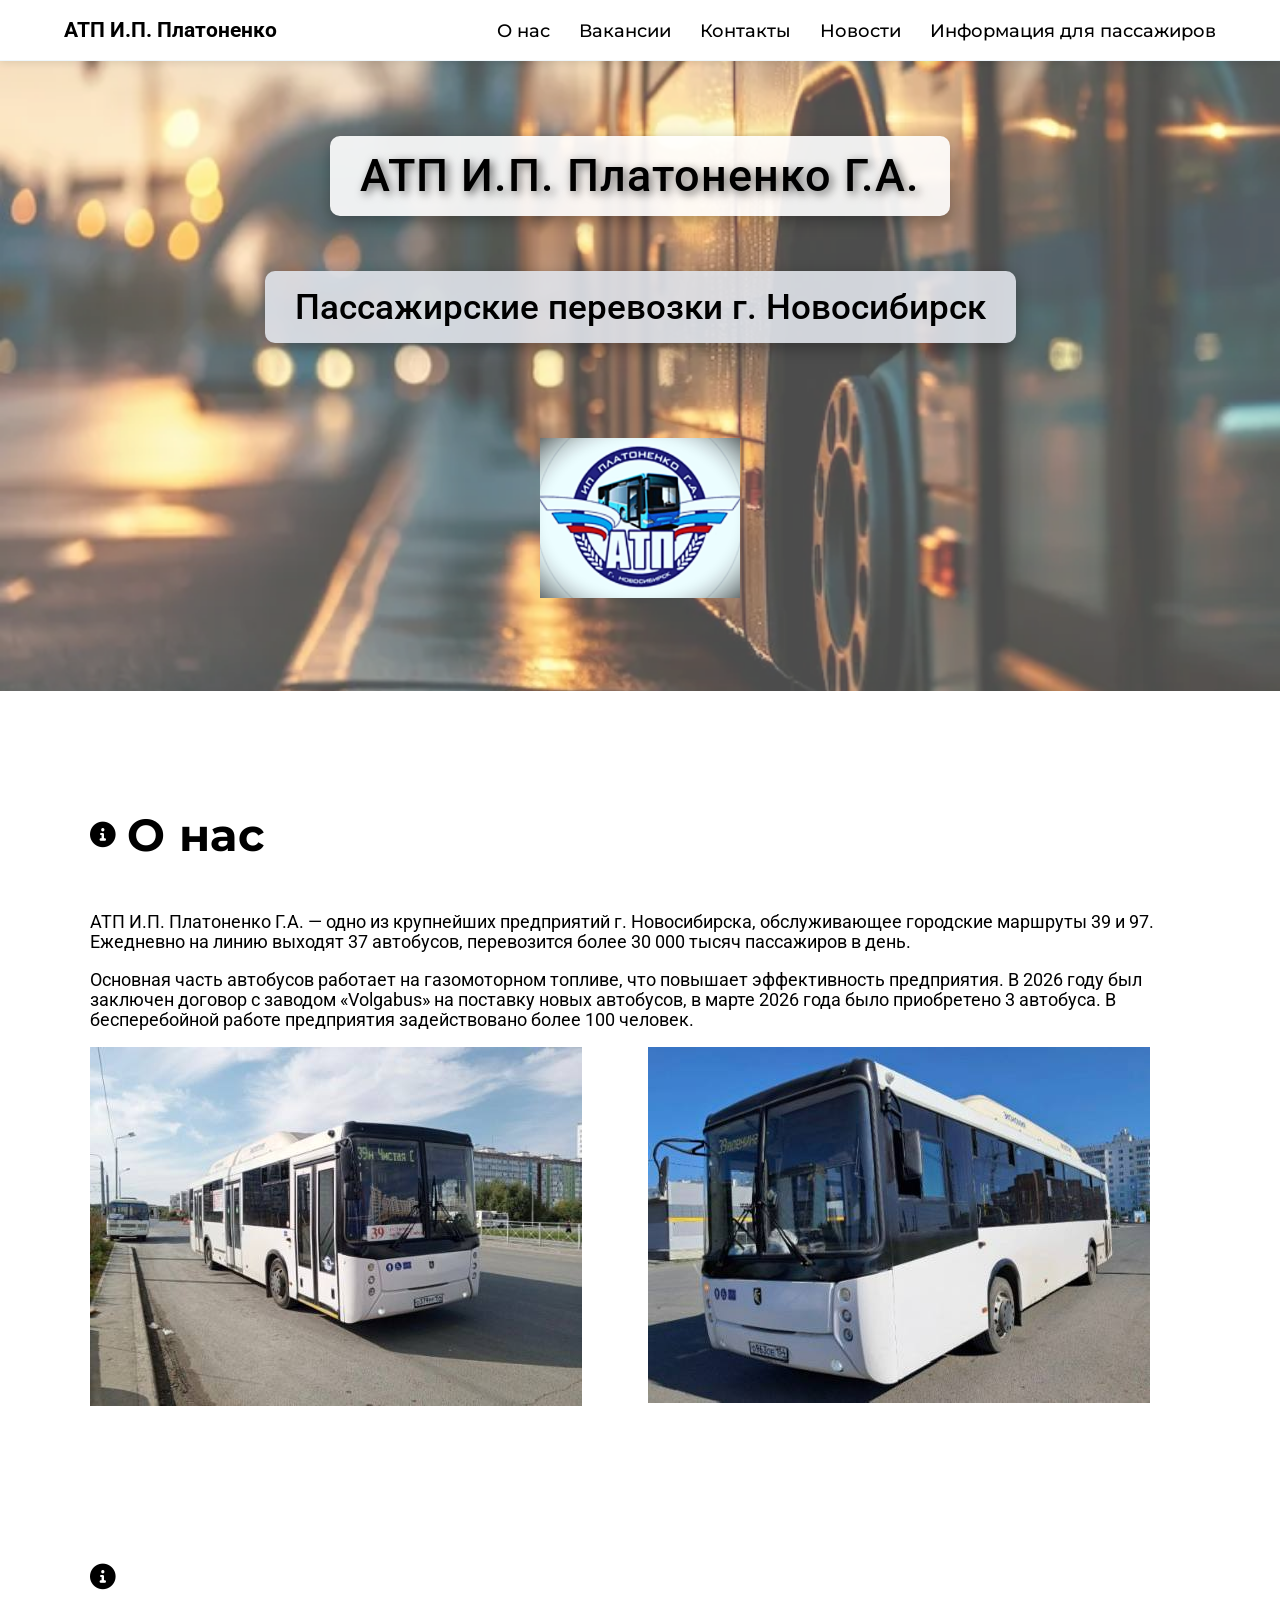
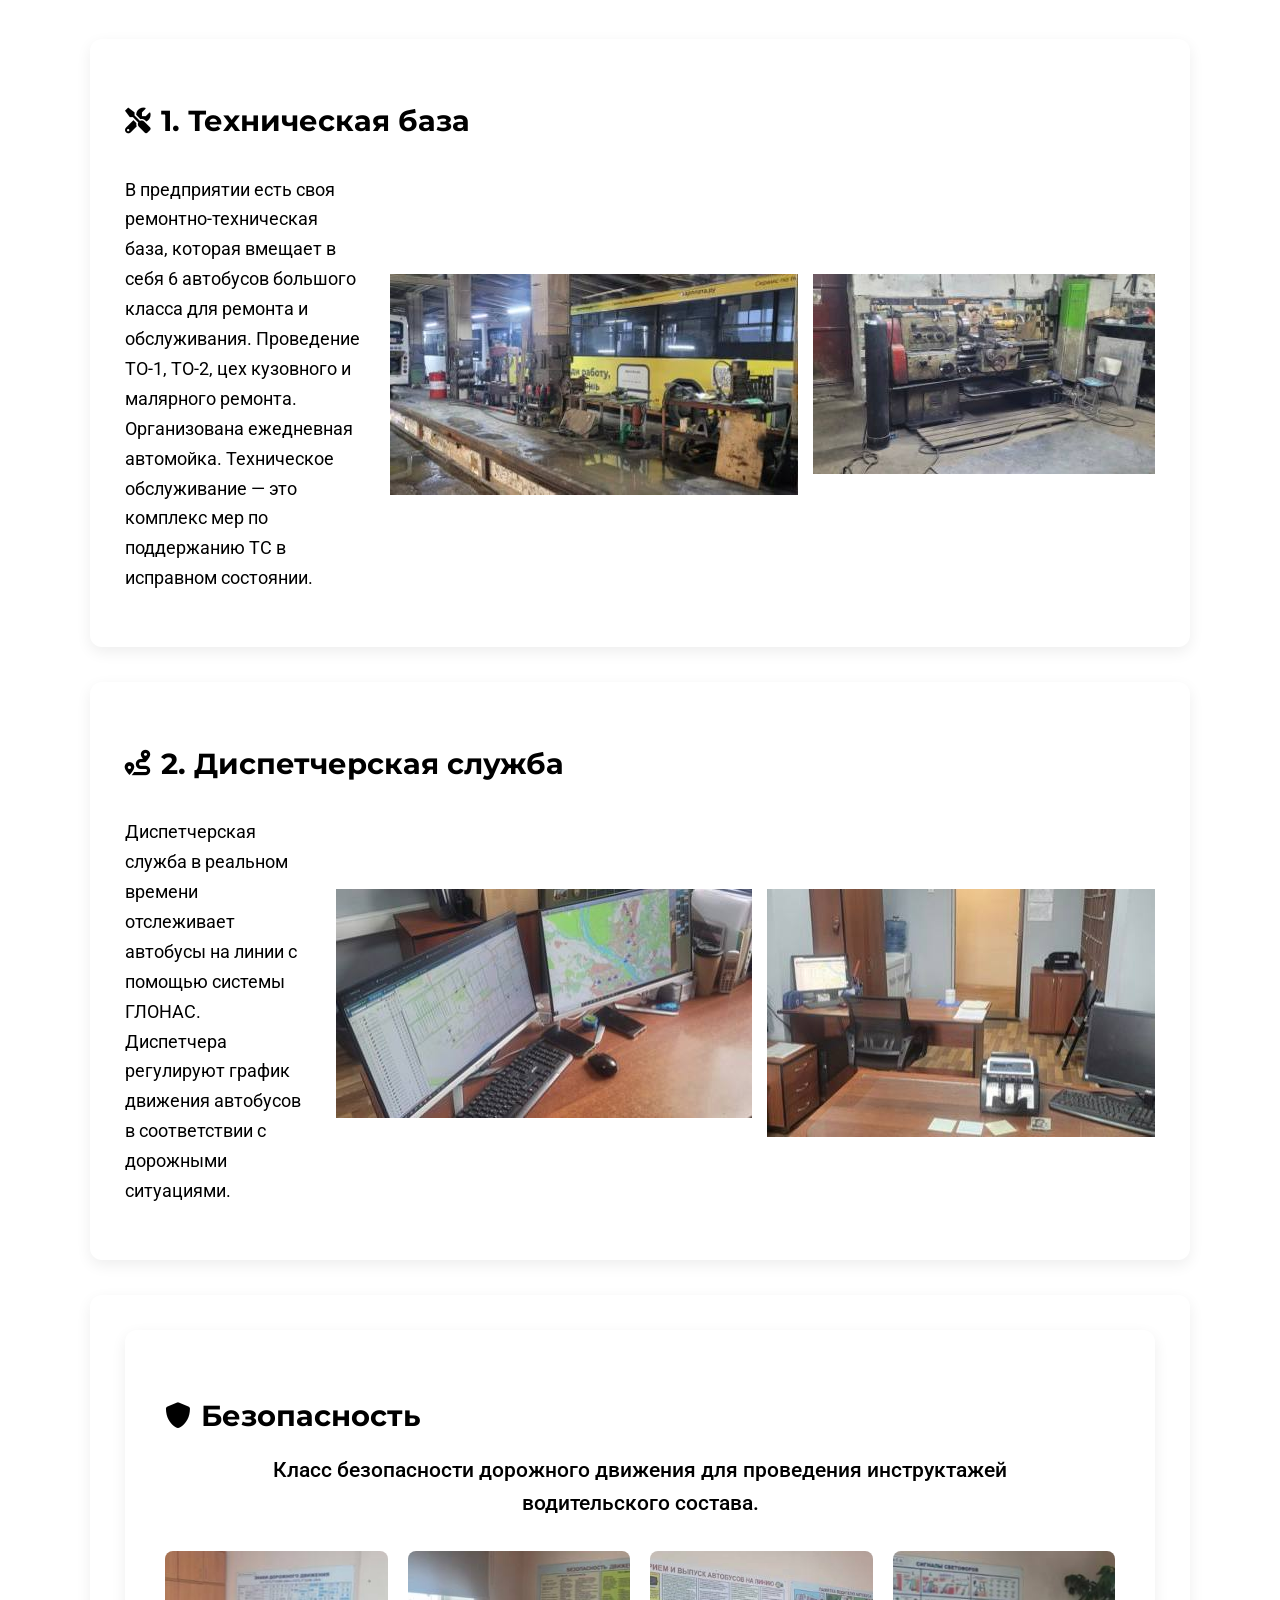
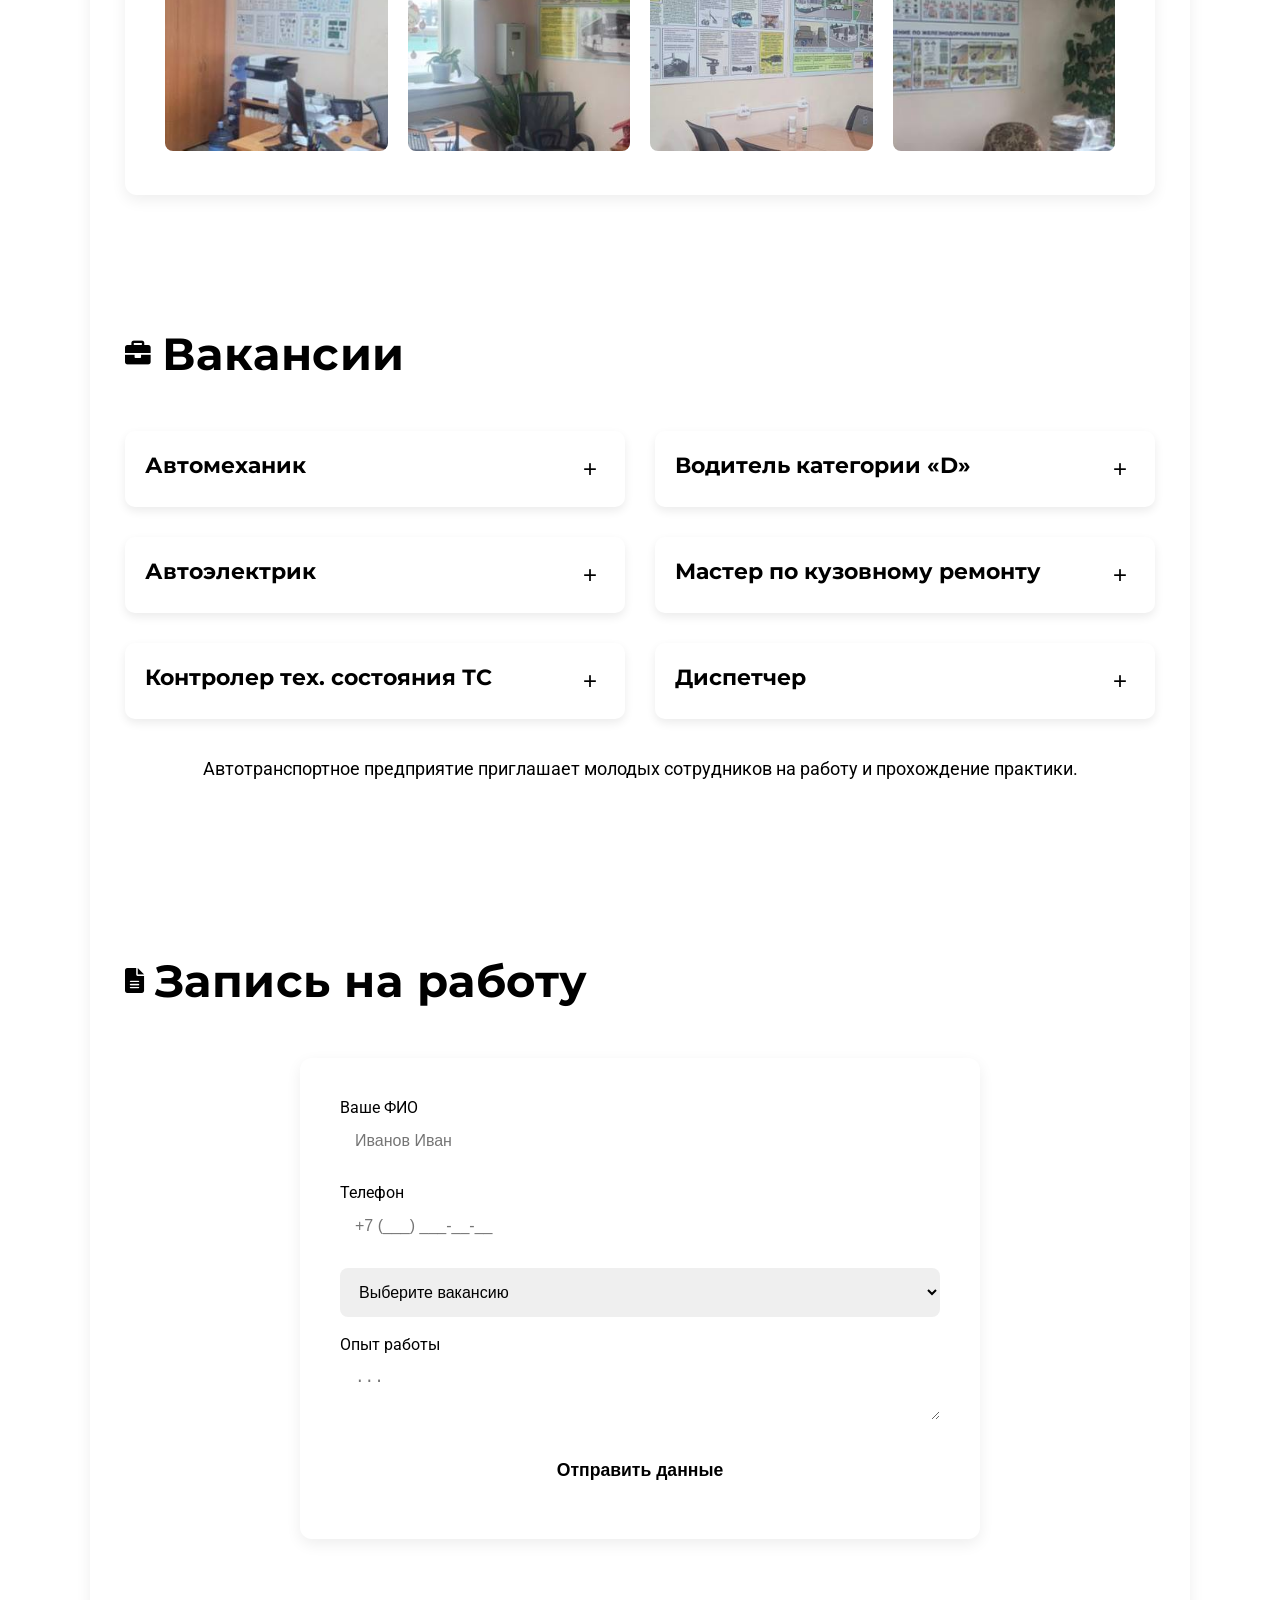
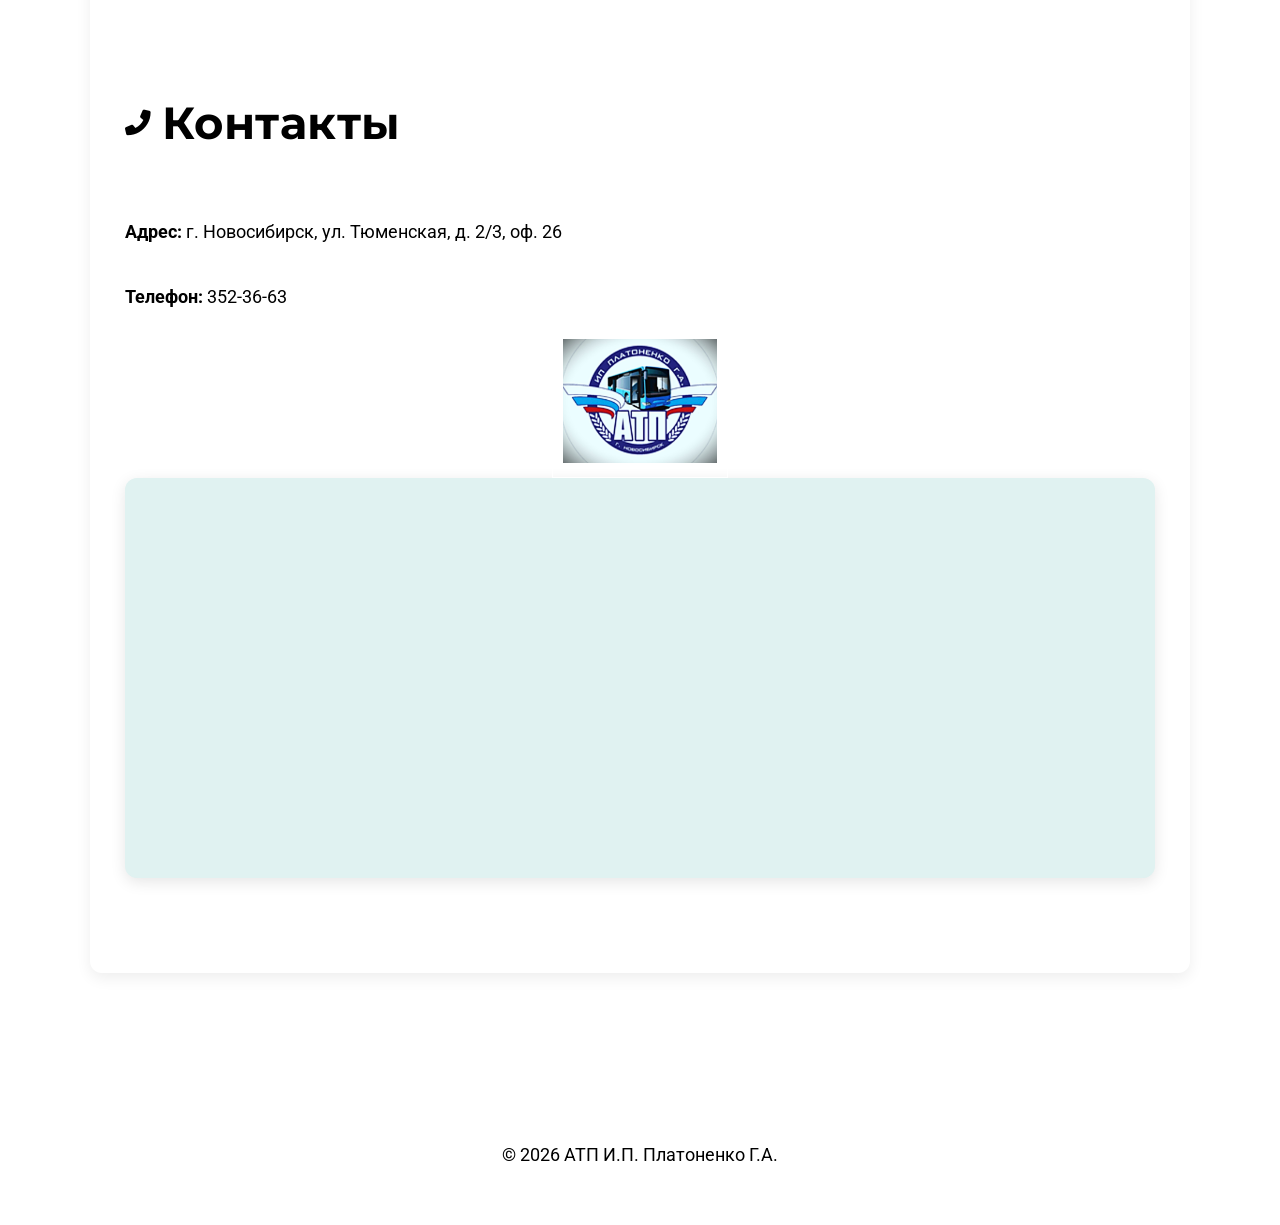
==== index.html @ 37b5455d "ee" ====
<!DOCTYPE html>
<html lang="ru">
<head>
    <meta charset="UTF-8">
    <!-- Заголовок, который люди увидят в Яндексе/Google -->
    <title>АТП И.П. Платоненко Г.А. — Пассажирские перевозки в Новосибирске</title>
    
    <!-- Описание сайта для поиска -->
    <meta name="description" content="АТП И.П. Платоненко Г.А. оказывает услуги пассажирских перевозок в Новосибирске. Работа на городских маршрутах 39 и 97, актуальные вакансии и новости компании.">
    
    <!-- Ключевые слова -->
    <meta name="keywords" content="АТП Платоненко, Платоненко Г.А., автобусы Новосибирск, вакансии водитель автобуса Новосибирск, пассажирские перевозки">
    <meta charset="UTF-8">
    <meta name="viewport" content="width=device-width, initial-scale=1.0">
    <title>АТП И.П. Платоненко Г.А. | Перевозки Новосибирск</title>
    <link rel="stylesheet" href="style.css">
    <link rel="preconnect" href="https://fonts.googleapis.com">
    <link rel="preconnect" href="https://fonts.gstatic.com" crossorigin>
    <link rel="preconnect" href="https://fonts.googleapis.com">
<link rel="preconnect" href="https://fonts.gstatic.com" crossorigin>
<link href="https://fonts.googleapis.com/css2?family=Montserrat:wght@700&family=Oswald:wght@500;700&family=Roboto:wght@300;400;500&display=swap" rel="stylesheet">
    <link rel="stylesheet" href="https://cdnjs.cloudflare.com/ajax/libs/font-awesome/6.0.0/css/all.min.css">

</head>
<body>

<header>
    <div class="logo"><strong>АТП И.П. Платоненко</strong></div>
    <nav>
        <a href="#about">О нас</a>
        <a href="#vacancies">Вакансии</a>
        <a href="#contacts">Контакты</a>
        <a href="https://saitttksepl28.github.io/News/">Новости</a>
        <a href="inform.html">Информация для пассажиров</a>
    </nav>
</header>

<section id="home" class="hero">
    <div class="hero-content">
        <h1>АТП И.П. Платоненко Г.А.</h1>
        <p class="slogan">Пассажирские перевозки г. Новосибирск</p>
       <div class="emblem-box">
    <img src="img/log.jpg" alt="Логотип АТП" style="width: 100%; height: 100%; object-fit: contain;">
</div>
    </div>
</section>
<div class="container">
    
    <!-- История -->
    <section id="about" class="content-section">
        <h2 class="section-title"><span class="icon-container"><i class="fas fa-info-circle"></i> О нас</span></h2>
        <div class="history-grid">
            <div class="text-block">
                <p>АТП И.П. Платоненко Г.А. — одно из крупнейших предприятий г. Новосибирска, обслуживающее городские маршруты 39 и 97. Ежедневно на линию выходят 37 автобусов, перевозится более 30 000 тысяч пассажиров в день.</p>
                <p>Основная часть автобусов работает на газомоторном топливе, что повышает эффективность предприятия. В 2026 году был заключен договор с заводом «Volgabus» на поставку новых автобусов, в марте 2026 года было приобретено 3 автобуса. В бесперебойной работе предприятия задействовано более 100 человек.</p>
            </div>
         <div class="img-grid-2">
    <img src="img/avto.jpg" alt="Автобус на линии" class="site-img">
    <img src="img/avtooo.jpg" alt="Новый автобус Volgabus" class="site-img">
</div>  
        </div>
    </section>

    <!-- О нас -->
<section id="about" class="content-section">
        <h2 class="section-title"><span class="icon-container"><i class="fas fa-info-circle"></i></span></h2>
        
        <!-- Сектор 1 -->
        <div class="sector-card">
            <h3 class="icon-container"><i class="fas fa-tools"></i> 1. Техническая база</h3>
            <div class="sector-content">
                 <p>В предприятии есть своя ремонтно-техническая база, которая вмещает в себя 6 автобусов большого класса для ремонта и обслуживания. Проведение ТО-1, ТО-2, цех кузовного и малярного ремонта. Организована ежедневная автомойка. Техническое обслуживание — это комплекс мер по поддержанию ТС в исправном состоянии.</p>
                <div class="img-grid-2">
                <img src="img/mator.jpg" class="site-img">
                <img src="img/mators.jpg" class="site-img">
                </div>
            </div>
        </div>

        <!-- Сектор 2 -->
        <div class="sector-card">
            <h3 class="icon-container"><i class="fas fa-route"></i> 2. Диспетчерская служба</h3>
            <div class="sector-content">
                <p>Диспетчерская служба в реальном времени отслеживает автобусы на линии с помощью системы ГЛОНАС. Диспетчера регулируют график движения автобусов в соответствии с дорожными ситуациями.</p>
                <div class="img-grid-2">
                    <img src="img/dispet.jpg" class="site-img">
                    <img src="img/dispett.jpg" class="site-img">
                </div>
            </div>
        </div>

       <!-- Сектор 3: Безопасность -->
        <div class="sector-card">

<div class="safety-section">
    <div class="safety-info">
            <h3 class="icon-container" style="margin-bottom: 20px;"><i class="fas fa-shield-alt"></i> Безопасность</h3>
            <p class="safety-description">Класс безопасности дорожного движения для проведения инструктажей водительского состава.</p>
        </div>
    
    <div class="safety-gallery">
        <div class="safety-item">
            <img src="img/inst.jpg" alt="Инструктаж 1" class="safety-photo">
        </div>
        <div class="safety-item">
            <img src="img/instt.jpg" alt="Инструктаж 2" class="safety-photo">
        </div>
        <div class="safety-item">
            <img src="img/insttt.jpg" alt="Инструктаж 3" class="safety-photo">
        </div>
        <div class="safety-item">
            <img src="img/instttt.jpg" alt="Инструктаж 4" class="safety-photo">
        </div>
    </div>
</div>

    <!-- Вакансии -->
    <section id="vacancies" class="content-section">
        <h2 class="section-title"><span class="icon-container"><i class="fas fa-briefcase"></i> Вакансии</span></h2>
        <div class="vacancies-grid">
            <!-- Карточка вакансии 1 -->
            <div class="vacancy-card">
                <div class="vacancy-header">
                    <h3>Автомеханик</h3>
                    <button class="toggle-btn">+</button>
                </div>
                <div class="vacancy-details">
                       <p>Описание работы автомеханика: диагностика, ремонт и техническое обслуживание автобусов, замена деталей, работа с инструментами.</p>
                </div>
            </div>

            <!-- Карточка вакансии 2 -->
            <div class="vacancy-card">
                <div class="vacancy-header">
                    <h3>Водитель категории «D»</h3>
                    <button class="toggle-btn">+</button>
                </div>
                <div class="vacancy-details">
                    <p>Перевозка пассажиров по городским маршрутам. Соблюдение графика движения, правил дорожного движения и стандартов обслуживания.</p>
                </div>
            </div>

            <!-- Карточка вакансии 3 -->
            <div class="vacancy-card">
                <div class="vacancy-header">
                    <h3>Автоэлектрик</h3>
                    <button class="toggle-btn">+</button>
                </div>
                <div class="vacancy-details">
                    <p>Диагностика и ремонт электрооборудования автобусов: стартеры, генераторы, проводка, освещение, электронные системы.</p>
                </div>
            </div>

            <!-- Карточка вакансии 4 -->
            <div class="vacancy-card">
                <div class="vacancy-header">
                    <h3>Мастер по кузовному ремонту</h3>
                    <button class="toggle-btn">+</button>
                </div>
                <div class="vacancy-details">
                    <p>Ремонт кузова автобу
                        сов: устранение вмятин, покраска, замена поврежденных элементов, антикоррозийная обработка.</p>
                </div>
            </div>

            <!-- Карточка вакансии 5 -->
            <div class="vacancy-card">
                <div class="vacancy-header">
                    <h3>Контролер тех. состояния ТС</h3>
                    <button class="toggle-btn">+</button>
                </div>
                <div class="vacancy-details">
                    <p>Проведение предрейсовых и послерейсовых осмотров транспортных средств, контроль технического состояния.</p>
                </div>
            </div>

            <!-- Карточка вакансии 6 -->
            <div class="vacancy-card">
                <div class="vacancy-header">
                    <h3>Диспетчер</h3>
                    <button class="toggle-btn">+</button>
                </div>
                <div class="vacancy-details">
                    <p>Оперативное управление движением автобусов, контроль соблюдения расписания, работа с ГЛОНАС, обработка информации.</p>
                </div>
            </div>
        </div>
        <p class="vac-intro-bottom">Автотранспортное предприятие приглашает молодых сотрудников на работу и прохождение практики.</p>
    </section>

     <!-- Запись на работу -->
<section id="apply" class="content-section">
    <h2 class="section-title"><span class="icon-container"><i class="fas fa-file-alt"></i> Запись на работу</span></h2>
    
    <!-- СЮДА ВСТАВЛЯЕТСЯ ССЫЛКА (action) И МЕТОД (method="POST") -->
    <!-- НЕ ЗАБУДЬТЕ ЗАМЕНИТЬ "ВАШ_УНИКАЛЬНЫЙ_КОД" на ваш реальный ID из Formspree! -->
    <form action="https://formspree.io/f/mrejvalz" method="POST" class="application-form">
        
         <!-- Добавлен атрибут name="full_name" -->
        <div class="form-group">
                <label>Ваше ФИО</label>
                <input type="text" name="fio" placeholder="Иванов Иван">
            </div>
        
        <div class="form-group">
                <label>Телефон</label>
                <input type="tel" name="phone" placeholder="+7 (___) ___-__-__">
            </div>
        
        <!-- Добавлен атрибут name="vacancy" -->
        <select name="vacancy" required>
            <option value="" disabled selected>Выберите вакансию</option> <!-- value="" для пустого выбора -->
            <option value="Водитель категории «D»">Водитель категории «D»</option>
            <option value="Автомеханик">Автомеханик</option>
            <option value="Автоэлектрик">Автоэлектрик</option>
            <option value="Диспетчер">Диспетчер</option>
        </select>
        
        <div class="form-group">
                <label>Опыт работы</label>
                <textarea name="message" required placeholder="..."></textarea>
            </div>

        <!-- Необязательное поле для защиты от спама (Formspree _gotcha) -->
        <input type="text" name="_gotcha" style="display:none">
        
        <button type="submit">Отправить данные</button>
    </form>
</section> 

    <!-- Контакты -->
     <section id="contacts" class="content-section">
        <h2 class="section-title"><span class="icon-container"><i class="fas fa-phone-alt"></i> Контакты</span></h2>
        
    <div class="contact-text">
    <p><strong>Адрес:</strong> г. Новосибирск, ул. Тюменская, д. 2/3, оф. 26</p>
    <p><strong>Телефон:</strong> 352-36-63</p>
    
   <!-- Простой блок для маленького логотипа -->
    <div style="border: 1px solid #ffffff; padding: 10px; width: 15%; margin: 0 auto;">
   <img src="img/log.jpg" style="width: 100%; height: auto;" alt="Логотип">
</div>
</div>
   <div class="map-container">
    <iframe 
        src="https://yandex.ru/map-widget/v1/?ll=82.954545%2C54.965568&z=17&rtext=~54.965568%2C82.954545&rtt=auto&ruri=ymapsbm1%3A%2F%2Fgeo%3Fll%3D82.954%252C54.965%26spn%3D0.001%252C0.001%26text%3D%25D0%25A0%25D0%25BE%25D1%2581%25D1%2581%25D0%25B8%25D1%258F%252C%2520%25D0%259D%25D0%25BE%25D0%25B2%25D0%25BE%25D1%2581%25D0%25B8%25D0%25B1%25D0%25B8%25D1%2580%25D1%2581%25D0%25BA%252C%2520%25D0%25A2%25D1%258E%25D0%25BC%25D0%25B5%25D0%25BD%25D1%2581%25D0%25BA%25D0%25B0%25D1%258F%2520%25D1%2583%25D0%25BB%25D0%25B8%25D1%2586%25D0%25B0%252C%25202%252F3&z=17" 
        width="100%" 
        height="400" 
        frameborder="0" 
        allowfullscreen="true" 
        style="position:relative; border-radius: 10px; border: 1px solid var(--accent-blue);">
    </iframe>
</div>
        </div>
    </section>

</div>

<footer>
    <p>&copy; 2026 АТП И.П. Платоненко Г.А.</p>
</footer>

<script>
    // JavaScript для интерактивности кнопок вакансий
    document.querySelectorAll('.toggle-btn').forEach(button => {
        button.addEventListener('click', () => {
            const card = button.closest('.vacancy-card');
            const details = card.querySelector('.vacancy-details');
            details.style.display = details.style.display === 'block' ? 'none' : 'block';
            button.textContent = button.textContent === '+' ? '-' : '+';
        });
    });
</script>

</body>
</html>
---- style.css ----
ss
/* Общие настройки */
:root {
    --bg-blue: #6078ad; /* Светло-голубой фон */
    --accent-blue: #0288d1; /* Яркий синий */
    --dark-blue: #01579b; /* Глубокий синий */
    --text-black: #000000; /* Для основного текста */
    --white: #ffffff; /* Чистый белый */
    --border-gray: #6f80a7f7; /* Серовато-синий для границ */
    --footer-bg: #0d426a; /* Темный фон футера */
}

body {
    font-family: 'Roboto', sans-serif;
    background-color: var(--bg-blue); /* Светло-голубой фон */
    color: var(--text-black); /* Черный основной текст */
    margin: 0;
    padding: 0;
    /* Убрал сложный фон, чтобы не перегружать, если нужно, раскомментируйте: */
    /*
    background-image: linear-gradient(0deg, transparent 50%, rgba(255, 255, 255, 0.8) 25%, rgba(255, 255, 255, .5) 26%, transparent 27%, transparent 74%, rgba(255, 255, 255, .5) 75%, rgba(255, 255, 255, .5) 76%, transparent 77%, transparent), 
                      linear-gradient(90deg, transparent 24%, rgba(255, 255, 255, .5) 25%, rgba(255, 255, 255, .5) 26%, transparent 27%, transparent 74%, rgba(255, 255, 255, .5) 75%, rgba(255, 255, 255, .5) 76%, transparent 77%, transparent);
    background-size: 80px 80px;
    */
}

.container {
    max-width: 1100px;
    margin: 0 auto;
    padding: 20px;
}

/* Шапка */
header {
    background: var(--white); /* Явно белый фон */
    padding: 18px 5%;
    display: flex;
    justify-content: space-between;
    align-items: center;
    box-shadow: 0 2px 8px rgba(0,0,0,0.1);
    position: sticky; /* Шапка прилипает при прокрутке */
    top: 0;
    z-index: 1000;
    backdrop-filter: none; /* Отключаем размытие */
    border-bottom: 1px solid rgba(2,136,209,0.06); /* Тонкая линия снизу */
}

/* Если есть кнопки в шапке — делаем их контрастными на белом фоне */
header .btn {
    background: var(--accent-blue);
    color: var(--white);
    border-radius: 6px;
    padding: 8px 14px;
    border: none;
}

/* Логотип в шапке */
header .logo strong {
    font-size: 1.3rem;
    color: var(--dark-blue); /* Темно-синий логотип */
}

/* Навигационные ссылки */
header nav a {
    text-decoration: none;
    color: var(--dark-blue); /* Темно-синие ссылки */
    margin-left: 25px;
    font-family: 'Montserrat', sans-serif; /* Используем Montserrat для навигации */
    font-size: 1.1rem;
    font-weight: 500; /* Средняя насыщенность */
    transition: color 0.3s ease;
}

header nav a:hover,
header nav a:focus {
    color: var(--accent-blue); /* Цвет при наведении */
    outline: none; /* Убираем стандартную обводку */
}

/* Активная ссылка (если используется) */
header nav a.active {
    color: var(--accent-blue);
    font-weight: 700;
}

/* Главный экран */
.hero {
    height: 70vh;
    display: flex;
    justify-content: center;
    align-items: center;
    text-align: center;
    color: var(--white); /* Белый текст по умолчанию */
    position: relative;
    overflow: hidden;

    /* Основной переливной сине-голубой градиент */
    background: linear-gradient(to bottom, var(--accent-blue), var(--dark-blue));
}

/* Псевдоэлемент для полупрозрачной фоновой картинки */
.hero::before {
    content: '';
    position: absolute;
    top: 0;
    left: 0;
    width: 100%;
    height: 100%;
    background: url('img/big.webp') no-repeat center center/cover;
    opacity: 0.70; /* Полупрозрачная текстура (15%) */
    z-index: 0;
}

/* Контент главного экрана поверх псевдоэлемента */
.hero-content {
    position: relative;
    z-index: 1;
    max-width: 900px;
    padding: 20px;
    margin: 0 20px;

    
}

.hero-content h1 {
    font-family: 'Roboto', sans-serif; /* Шрифт для заголовка */
    font-size: 2.8rem; /* Размер */
    font-weight: 500;
    color: var(--white); /* Белый цвет для заголовка */
    margin-bottom: 20px;
    text-shadow: 3px 3px 10px rgba(0, 0, 0, 0.6); /* Более выраженная тень */
    line-height: 1.1;
    letter-spacing: 1px;

    /* Белая рамка со скруглениями */
    background: rgba(255, 255, 255, 0.9); /* Полупрозрачный белый фон */
    padding: 15px 30px;
    border-radius: 10px;
    border: 3px solid var(--accent-blue); /* Синяя рамка */
    box-shadow: 0 5px 15px rgba(0,0,0,0.3);
    display: inline-block; /* Облегает текст */
    max-width: 80%;
}

.slogan {
    font-family: 'Roboto', sans-serif; /* Roboto для слогана */
    font-size: 2.2rem;
    color: var(--dark-blue); /* Цвет текста слогана */
    font-weight: 500; /* Medium weight */
    margin-bottom: 40px;
    
    /* Белая рамка со скруглениями */
    background: rgba(224, 228, 234, 0.9); /* Полупрозрачный белый фон */
    padding: 15px 30px;
    border-radius: 10px;
    border: 2px solid var(--accent-blue); /* Синяя рамка */
    box-shadow: 0 5px 15px rgba(0,0,0,0.3);
    display: inline-block; /* Облегает текст */
    max-width: 80%;
}
.emblem-box {
    width: 200px;
    height: 200px;
    border: 4px solid var(--dark-blue); /* Синяя рамка */
    margin: 20px auto;
    display: flex;
    align-items: center;
    justify-content: center;
    background: var(--white); /* Белый фон эмблемы */
    border-radius: 50%; /* Круглая */
    font-size: 1.1rem;
    color: var(--accent-blue);
    font-weight: bold;
    padding: 15px; /* Отступ для картинки внутри */
}

.emblem-box img {
    max-width: 100%;
    max-height: 100%;
    object-fit: contain;
}

/* Секции */
.content-section {
    padding: 60px 0;
}

.section-title {
    font-family: 'Montserrat', sans-serif; /* Montserrat для заголовков */
    font-size: 2.8rem;
    font-weight: 700;
    color: var(--dark-blue);
    text-align: center;
    border-bottom: 3px solid var(--accent-blue);
    display: inline-block;
    padding-bottom: 10px;
    margin-bottom: 40px;
    width: auto;
    min-width: 200px;
    margin-left: auto;
    margin-right: auto;
    display: block; /* Чтобы margin auto сработало */
    letter-spacing: 0.5px;
}

/* Карточки и сетки */
.sector-card {
    background: var(--white);
    padding: 35px;
    border-radius: 12px;
    margin-bottom: 35px;
    box-shadow: 0 5px 15px rgba(0,0,0,0.07);
    transition: transform 0.3s ease, box-shadow 0.3s ease;
}
.sector-card:hover {
    transform: translateY(-5px);
    box-shadow: 0 10px 20px rgba(0,0,0,0.12);
}

.sector-card h3 {
    font-family: 'Montserrat', sans-serif;
    font-size: 1.8rem;
    font-weight: 700;
    color: var(--dark-blue);
    margin-bottom: 20px;
}

.sector-content {
    display: grid;
    grid-template-columns: 1fr 1fr; /* По умолчанию 2 колонки */
    gap: 30px;
    align-items: center;
}

.sector-content p {
    font-size: 1.1rem;
    line-height: 1.7;
}

.img-placeholder {
    background: var(--bg-blue);
    border: 2px dashed var(--accent-blue);
    height: 220px;
    display: flex;
    align-items: center;
    justify-content: center;
    border-radius: 10px;
    font-size: 0.9rem;
    color: var(--accent-blue);
    font-weight: bold;
}

.img-grid-2 {
    display: grid;
    grid-template-columns: 1fr 1fr;
    gap: 15px;
}

.img-grid-4 {
    display: grid;
    grid-template-columns: repeat(auto-fit, minmax(150px, 1fr)); /* Адаптивная сетка */
    gap: 10px;
}

/* Вакансии - Интерактивные карточки */
.vacancies-grid {
    display: grid;
    grid-template-columns: 1fr 1fr; /* Две колонки карточек */
    gap: 30px;
}

.vacancy-card {
    background: var(--white);
    border: 1px solid var(--dark-blue);
    border-radius: 10px;
    overflow: hidden;
    box-shadow: 0 4px 10px rgba(0,0,0,0.08);
    transition: transform 0.3s ease, box-shadow 0.3s ease;
}

.vacancy-card:hover {
    transform: translateY(-5px);
    box-shadow: 0 8px 18px rgba(0,0,0,0.15);
}

.vacancy-header {
    background: var(--accent-blue);
    color: var(--white);
    padding: 20px;
    display: flex;
    justify-content: space-between;
    align-items: center;
}

.vacancy-header h3 {
    margin: 0;
    font-family: 'Montserrat', sans-serif;
    font-size: 1.4rem;
    font-weight: 700;
}

.toggle-btn {
    background: none;
    border: 2px solid var(--white);
    color: var(--white);
    width: 30px;
    height: 30px;
    border-radius: 50%;
    font-size: 1.5rem;
    cursor: pointer;
    line-height: 1;
    transition: background-color 0.3s ease, color 0.3s ease;
}

.toggle-btn:hover {
    background: var(--white);
    color: var(--accent-blue);
}

.vacancy-details {
    padding: 20px;
    display: none; /* Скрыто по умолчанию */
    border-top: 1px solid #2c5fab;
}

.vacancy-details p {
    margin: 0;
    font-size: 1rem;
    line-height: 1.7;
}

.vac-intro-bottom {
    text-align: center;
    margin-top: 40px;
    font-size: 1.1rem;
    color: var(--dark-blue);
}

/* Форма */
.application-form {
    display: flex;
    flex-direction: column;
    gap: 18px;
    max-width: 600px;
    margin: 0 auto;
    background: var(--white);
    padding: 40px;
    border-radius: 12px;
    box-shadow: 0 5px 15px rgba(0,0,0,0.07);
}

.application-form input,
.application-form select,
.application-form textarea {
    padding: 15px;
    border-radius: 8px;
    border: 1px solid var(--border-gray);
    font-size: 1rem;
    width: 100%; /* Добавлено для адаптивности */
    box-sizing: border-box; /* Добавлено для адаптивности */
}

.application-form button {
    background: var(--accent-blue);
    color: var(--white);
    border: none;
    padding: 18px;
    cursor: pointer;
    font-weight: bold;
    font-size: 1.1rem;
    border-radius: 8px;
    transition: background-color 0.3s ease;
    width: 100%; /* Добавлено для адаптивности */
    box-sizing: border-box; /* Добавлено для адаптивности */
}

.application-form button:hover {
    background: var(--dark-blue);
}

/* Контакты */
.contacts-grid {
    display: grid;
    grid-template-columns: 1fr 1.5fr; /* Текст слева, карта справа */
    gap: 40px;
    align-items: center;
}

.contact-text {
    display: flex;
    flex-direction: column;
    justify-content: center;
}

.contact-text p {
    font-size: 1.1rem;
    line-height: 1.8;
    margin-bottom: 15px;
}

.contact-logo-small img {
    width: 100px;
    height: auto;
    display: block;
    border: 1px solid #ddd;
    padding: 5px;
    background: var(--dark-blue);
    border-radius: 8px;
}

/* Контейнер для карты */
.map-container {
    width: 100%;
    height: 400px;
    border-radius: 12px;
    overflow: hidden;
    box-shadow: 0 4px 15px rgba(0,0,0,0.1);
    background: #e0f2f1;
}

/* --- Безопасность --- */
.safety-section {
    background: var(--white);
    padding: 40px;
    border-radius: 12px;
    margin-bottom: 35px;
    box-shadow: 0 5px 15px rgba(0,0,0,0.07);
    text-align: center;
}

.safety-description {
    font-size: 1.3rem;
    font-weight: 500;
    color: var(--dark-blue);
    margin-bottom: 30px;
    max-width: 800px;
    margin-left: auto;
    margin-right: auto;
    line-height: 1.6;
}

.safety-gallery {
    display: grid;
    grid-template-columns: repeat(4, 1fr); /* 4 колонки */
    gap: 20px;
}

.safety-photo {
    width: 100%;
    height: 200px;
    object-fit: cover;
    border-radius: 8px;
    border: 2px solid var(--bg-blue);
    transition: transform 0.3s ease, border-color 0.3s ease;
}

.safety-photo:hover {
    transform: translateY(-5px);
    border-color: var(--accent-blue);
}

/* --- Типографика --- */
/* Заголовки разделов */
/* .section-title стилизован выше, чтобы избежать дублирования */

/* Заголовки карточек О нас */
/* .sector-card h3 стилизован выше, чтобы избежать дублирования */

/* Слоган на главном экране */
/* .slogan стилизован выше, чтобы избежать дублирования */

/* Основной текст */
/* body стилизован выше, чтобы избежать дублирования */

.text-block p, .sector-content p, .vacancy-details p, .safety-description p {
    font-size: 1.1rem;
    font-weight: 400;
}

/* --- АНИМАЦИИ --- */
.animated-element {
    opacity: 0;
    transform: translateY(30px);
    transition: opacity 0.8s ease-out, transform 0.8s ease-out;
}

.animated-element.is-visible {
    opacity: 1;
    transform: translateY(0);
}

/* --- ИКОНКИ --- */
/* Font Awesome (подключите в index.html!) */
/* <link rel="stylesheet" href="https://cdnjs.cloudflare.com/ajax/libs/font-awesome/6.0.0/css/all.min.css"> */

.icon-container {
    display: flex;
    align-items: center;
    gap: 10px;
    color: var(--accent-blue);
}

.icon-container i {
    font-size: 1.6rem;
}

/* Стиль для иконок в вакансиях (как буллиты) */
.vacancy-card ul {
    list-style: none;
    padding-left: 0;
}

.vacancy-card li::before {
    content: "\f0d1"; /* Иконка автобуса */
    font-family: "Font Awesome 6 Free";
    font-weight: 900;
    margin-right: 10px;
    font-size: 1.1rem;
    color: var(--bg-blue);
}

/* --- ДОПОЛНИТЕЛЬНЫЕ СТИЛИ ДЛЯ ВАКАНСИЙ --- */
.vac-list li {
    font-size: 0.95rem;
    font-weight: 400;
    line-height: 1.5;
    color: var(--text-black);
}

.vacancy-card .vacancy-description {
    font-size: 0.95rem;
    font-weight: 400;
}

.vacancy-card h3,
.vacancy-card h4,
.vacancy-card .vacancy-title {
    font-family: 'Montserrat', sans-serif;
    font-weight: 700;
    font-size: 1.4rem;
    color: var(--dark-blue);
    margin: 0 0 8px 0;
}

footer {
    text-align: center;
    padding: 40px;
    background: var(--footer-bg); /* Темный фон футера */
    color: var(--white);
    font-size: 1.1rem;
}


/* --- УНИВЕРСАЛЬНАЯ АДАПТИВНОСТЬ ДЛЯ ВСЕХ ТЕЛЕФОНОВ И ПЛАНШЕТОВ --- */
@media (max-width: 768px) {
    /* 1. Шапка и навигация */
    header {
        padding: 10px 2% !important;
        flex-direction: column !important;
        height: auto !important;
    }
    header .logo strong {
        font-size: 1rem !important;
        display: block;
        margin-bottom: 10px;
        text-align: center;
    }
    nav {
        display: flex !important;
        flex-wrap: wrap !important;
        justify-content: center !important;
        gap: 5px !important;
        width: 100% !important;
    }
    nav a {
        font-size: 0.8rem !important;
        margin: 2px !important;
        padding: 5px 8px !important;
        background: rgba(2, 136, 209, 0.08);
        border-radius: 4px;
    }

    /* 2. Главный экран (Hero) */
    .hero {
        height: auto !important;
        min-height: 400px;
        padding: 40px 10px !important;
    }
    .hero-content h1 {
        font-size: 1.2rem !important; /* Название АТП в рамке */
        line-height: 1.3 !important;
        width: 90% !important;
        margin: 0 auto 15px !important;
        display: block !important;
        padding: 10px !important;
    }
    .slogan {
        font-size: 1rem !important;
        padding: 8px 15px !important;
        max-width: 90% !important;
        line-height: 1.4 !important;
    }
    .emblem-box {
        width: 100px !important;
        height: 100px !important;
        margin-top: 20px !important;
    }

    /* 3. Заголовки разделов (Диспетчерская, Безопасность и т.д.) */
    .section-title {
        font-size: 1.4rem !important; /* Уменьшаем огромные заголовки */
        width: 95% !important;
        line-height: 1.2 !important;
        text-align: center !important;
        margin-bottom: 25px !important;
    }
    
    .sector-card h3 {
        font-size: 1.2rem !important;
        line-height: 1.3 !important;
    }

    /* 4. Исправление текстов и карточек */
    .sector-card {
        padding: 15px !important;
        margin: 10px !important;
    }
    .sector-content p, .text-block p {
        font-size: 0.95rem !important;
        line-height: 1.5 !important;
    }

    /* 5. Картинки и сетки */
    .sector-content, .vacancies-grid, .safety-gallery, .img-grid-4 {
        grid-template-columns: 1fr !important; /* Всё в одну колонку */
    }
    .content-section img {
        width: 100% !important;
        height: auto !important;
        margin: 10px 0 !important;
    }

    /* 6. Вакансии */
    .vacancy-header h3 {
        font-size: 1.1rem !important;
    }
    
    /* Отступ контента от шапки */
    main, .page-wrapper {
        padding-top: 120px !important;
    }
}

/* Совсем маленькие экраны (старые телефоны) */
@media (max-width: 380px) {
    header .logo strong { font-size: 0.85rem !important; }
    nav a { font-size: 0.7rem !important; padding: 4px 6px !important; }
    .hero-content h1 { font-size: 1.1rem !important; }
    .section-title { font-size: 1.2rem !important; }
}

/* --- ПОЛНОСТЬЮ ОБНОВЛЕННЫЙ БЛОК ДЛЯ МАЛЕНЬКИХ МОБИЛЬНЫХ (480px и меньше) --- */
@media (max-width: 480px) {
    /* Настройки шапки для основного сайта (исправление меню) */
    header {
        padding: 10px 2% !important;
        flex-direction: column !important; /* Логотип сверху, меню снизу */
        height: auto !important; /* Разрешаем шапке растягиваться по высоте */
    }
    header .logo strong {
        font-size: 0.9rem;
        margin-bottom: 8px;
        display: block;
    }
    nav {
        margin-top: 5px;
        display: flex !important;
        flex-wrap: wrap !important; /* САМОЕ ВАЖНОЕ: разрешаем ссылкам переходить на новую строку */
        justify-content: center;
        gap: 4px; /* Зазор между ссылками */
        width: 100%;
    }
    nav a {
        font-size: 0.75rem !important; /* Делаем шрифт чуть меньше, чтобы всё влезло */
        margin: 2px 4px !important;
        padding: 4px 6px;
        background: rgba(2, 136, 209, 0.05); /* Легкий фон, чтобы ссылки выглядели как кнопки */
        border-radius: 4px;
        white-space: nowrap; /* Чтобы текст одной ссылки не разрывался */
    }

    /* 2. Главный экран (Hero) */
    .hero {
        height: 60vh;
    }
    .hero-content h1 {
        font-size: 1.2rem !important;
        padding: 6px 12px;
    }
    .slogan {
        font-size: 0.85rem !important;
        padding: 5px 10px !important;
        max-width: 95%;
    }

    /* 3. Заголовки разделов */
    .section-title {
        font-size: 1.3rem !important;
        margin-bottom: 15px;
    }

    /* 4. Карточки и тексты — ИСПРАВЛЕНИЕ ВЫЛЕТА ЗА РАМКИ */
    .content-section {
        overflow-x: hidden; /* Запрещаем горизонтальную прокрутку внутри секции */
        width: 100%;
        box-sizing: border-box;
    }

    .sector-card {
        padding: 15px;
        margin-left: 10px;  /* Небольшие отступы, чтобы карточка не липла к краям */
        margin-right: 10px;
        width: auto;        /* Позволяем браузеру самому считать ширину с учетом margin */
        box-sizing: border-box;
        word-wrap: break-word; /* Автоматический перенос длинных слов */
    }

    .sector-card p {
        font-size: 0.85rem;
        line-height: 1.4;
        word-wrap: break-word; /* Чтобы длинные слова не толкали рамку */
    }

    /* Исправление картинок */
    .content-section img {
        max-width: 100% !important;
        height: auto !important;
        border-radius: 8px;
    }

    /* Сетки в одну колонку */
    .sector-content, .vacancies-grid, .safety-gallery, .img-grid-4 {
        grid-template-columns: 1fr !important;
        width: 100%;
    }

    /* 5. Вакансии */
    .vacancy-header h3 {
        font-size: 0.9rem;
    }
    
    main, .page-wrapper {
        padding-top: 110px; /* Чтобы шапка не перекрывала начало */
    }
}
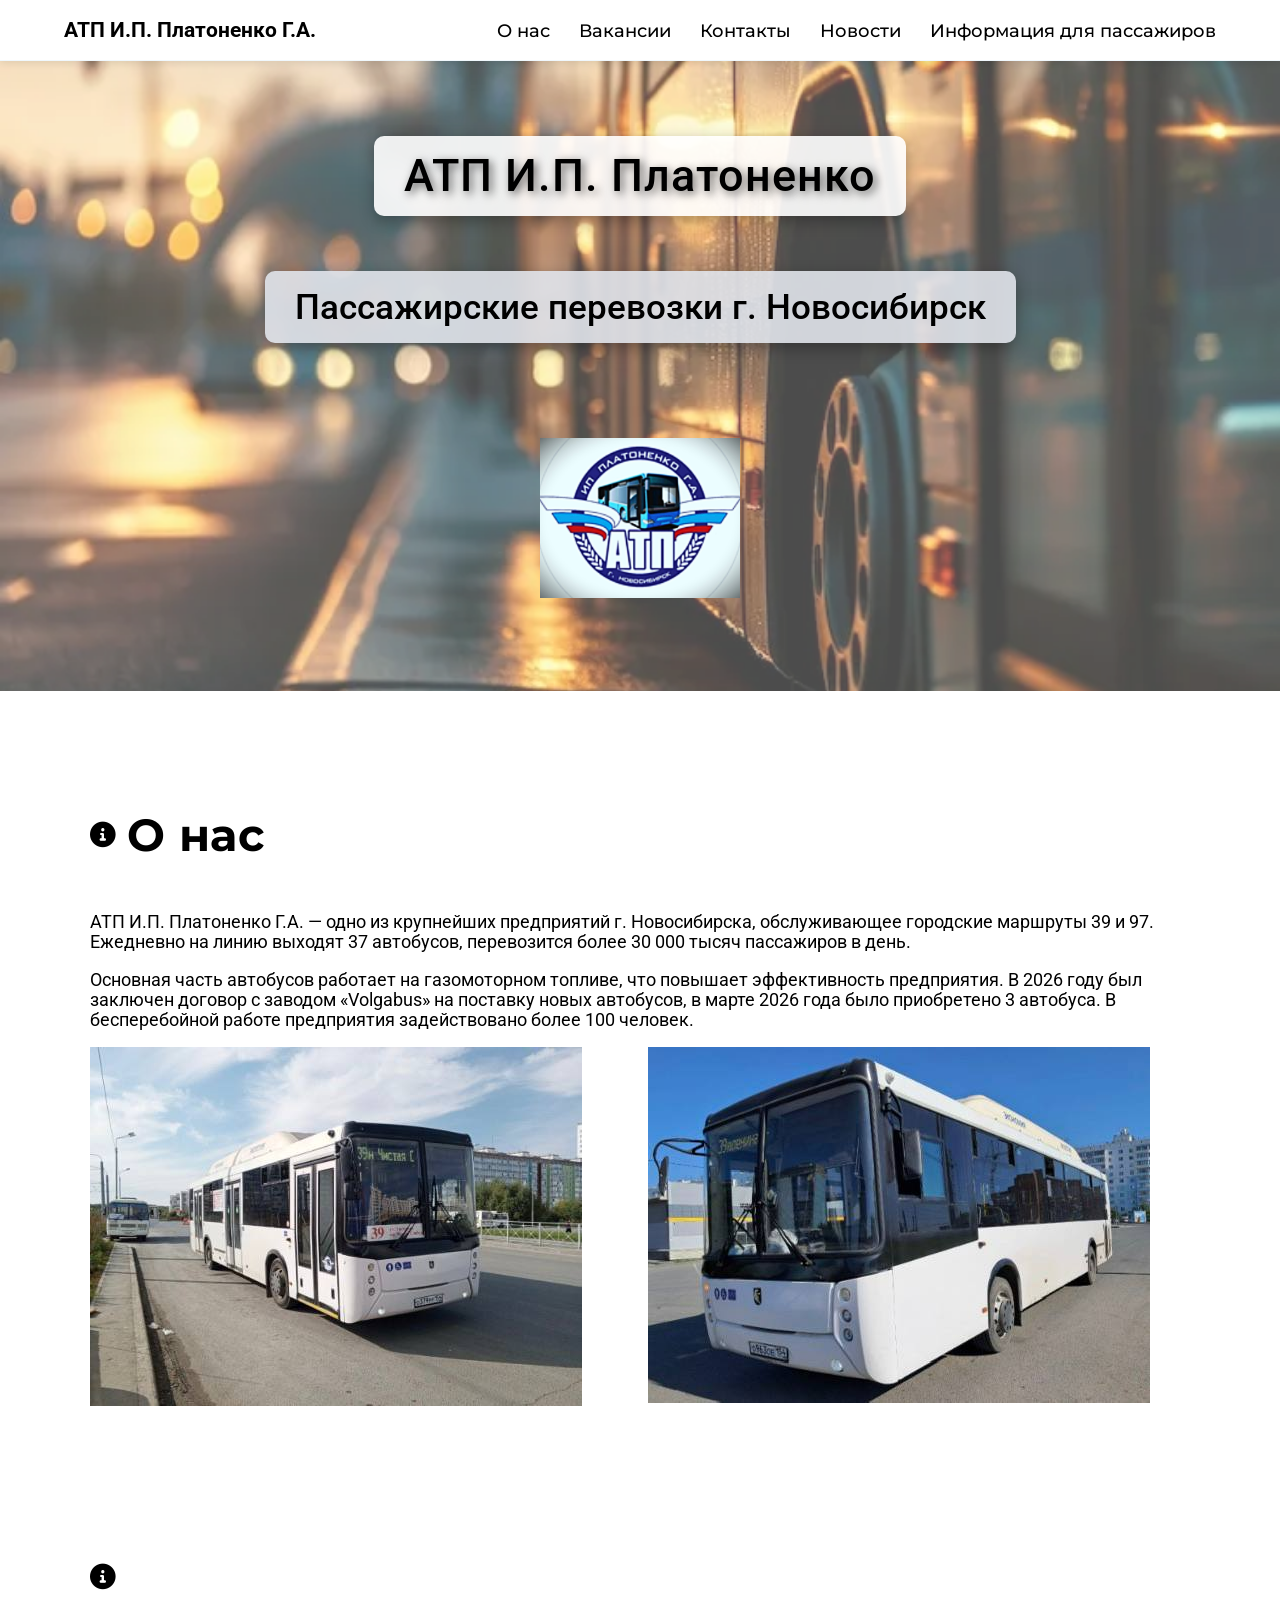
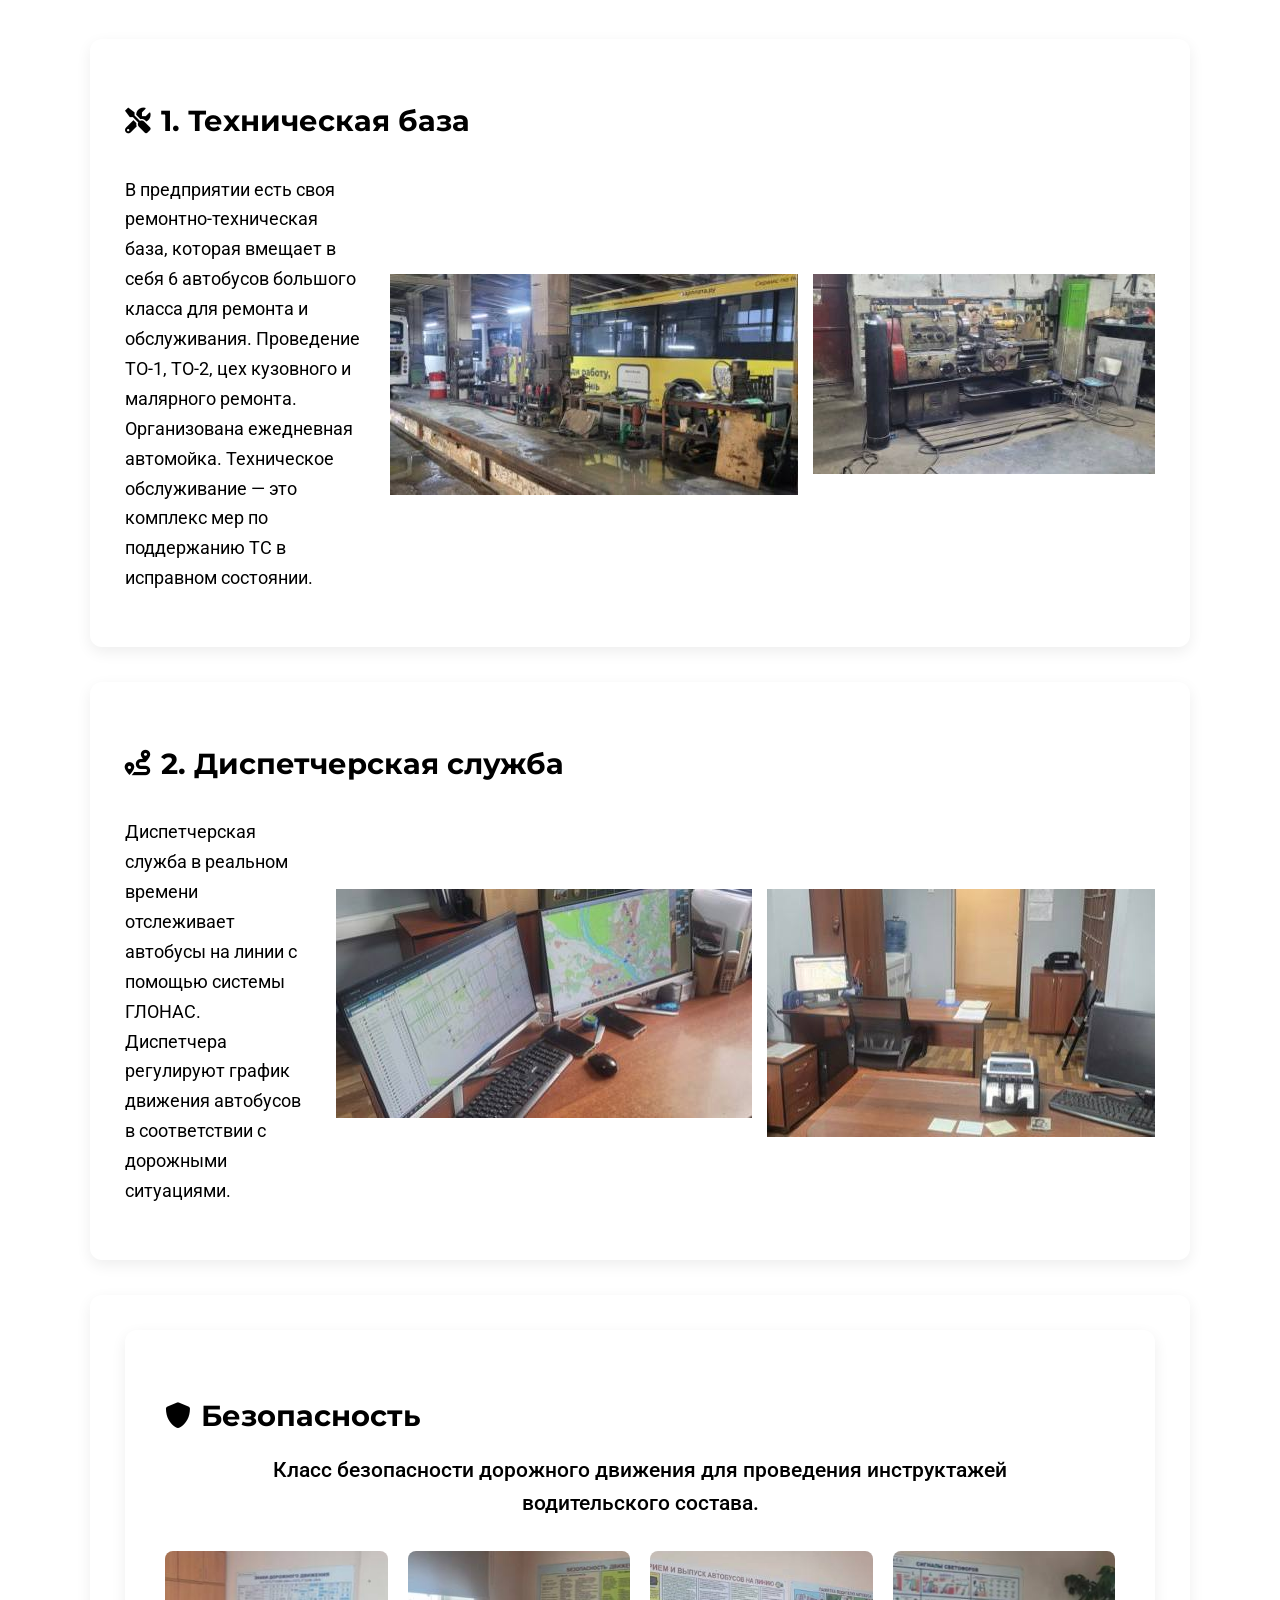
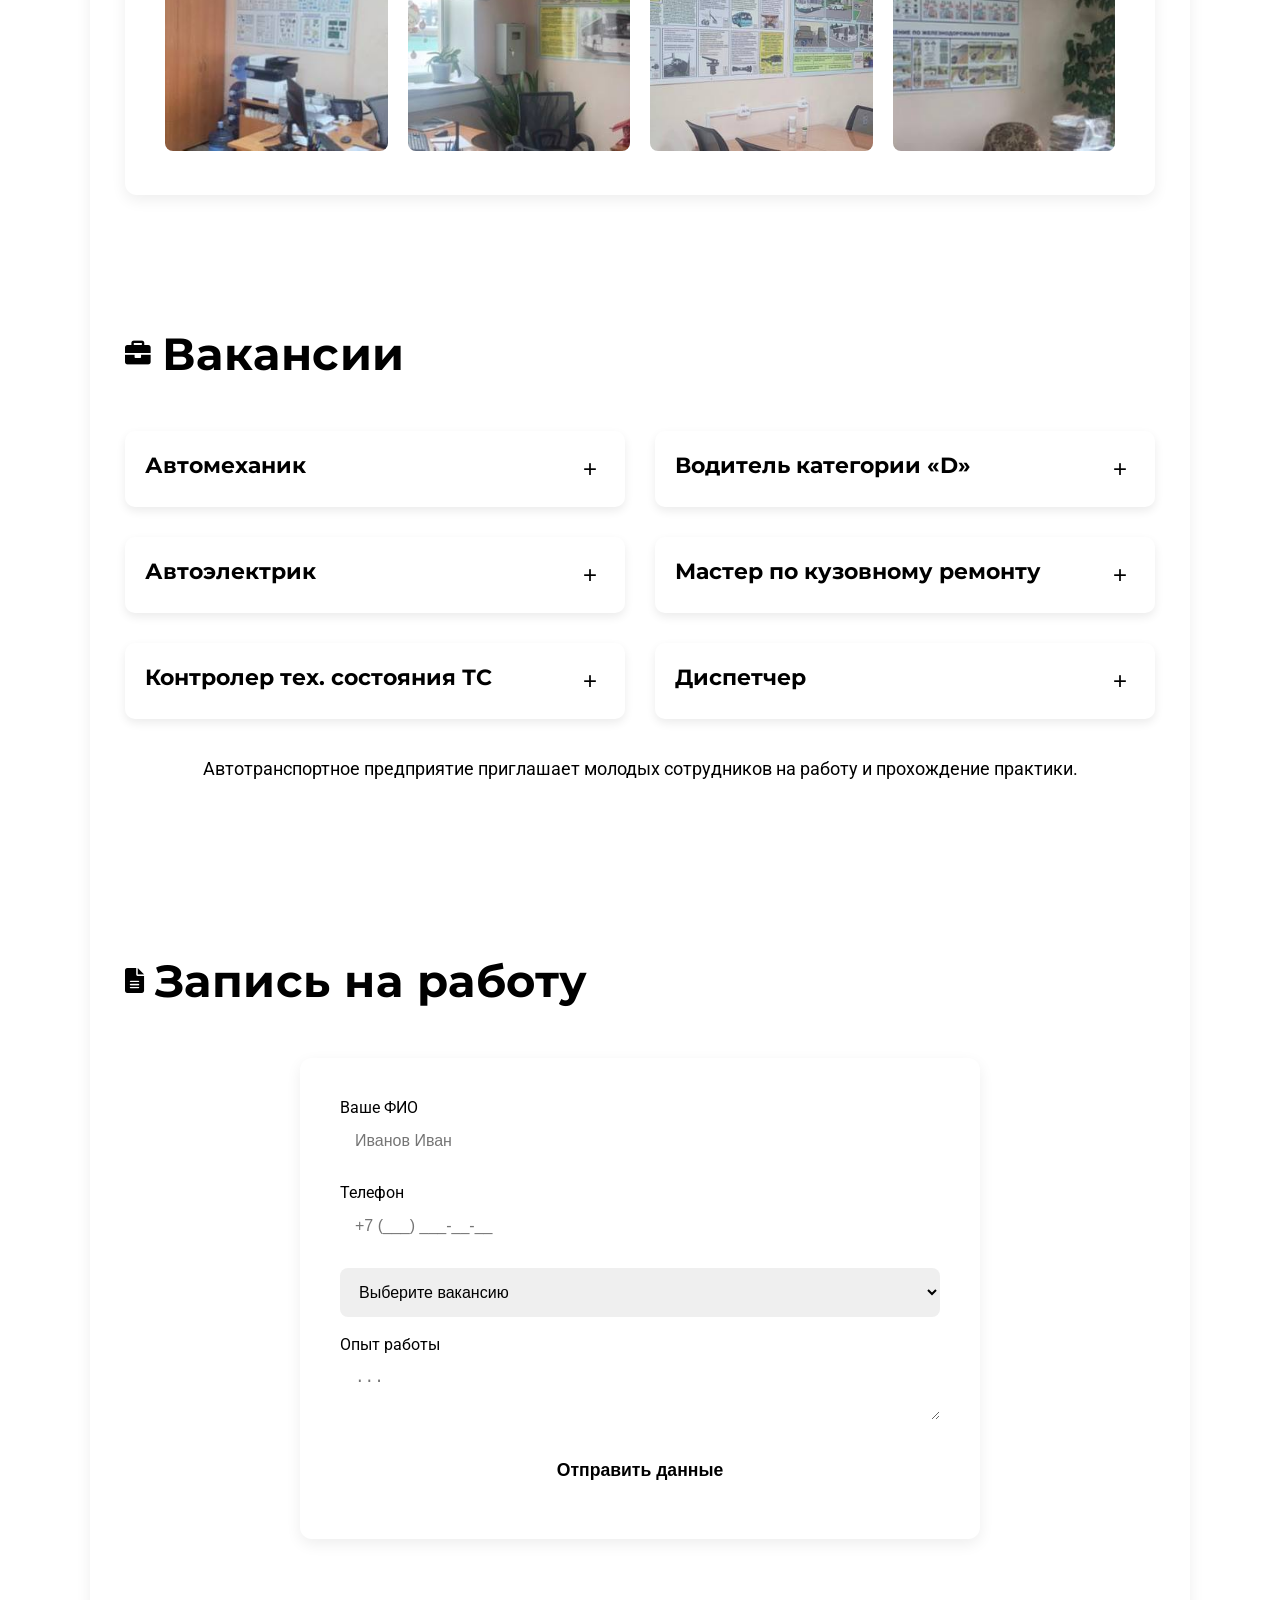
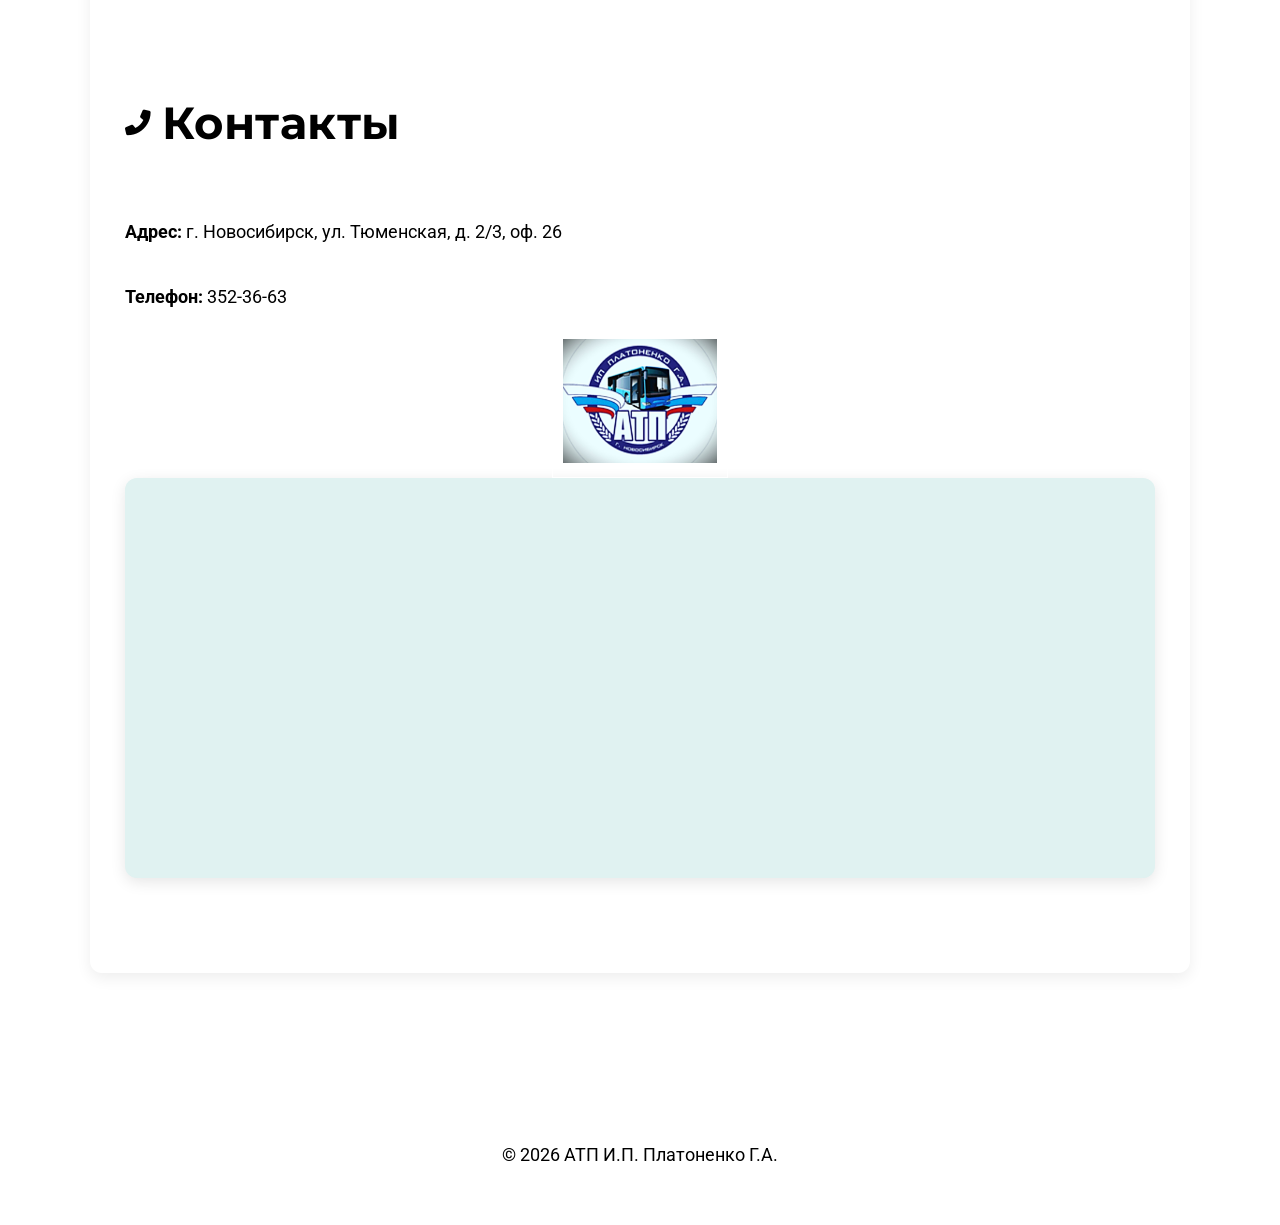
==== commit 930c0642: "ee" ====
--- a/index.html
+++ b/index.html
@@ -25,7 +25,7 @@
 <body>
 
 <header>
-    <div class="logo"><strong>АТП И.П. Платоненко</strong></div>
+    <div class="logo"><strong>АТП И.П. Платоненко Г.А.</strong></div>
     <nav>
         <a href="#about">О нас</a>
         <a href="#vacancies">Вакансии</a>
@@ -37,7 +37,7 @@
 
 <section id="home" class="hero">
     <div class="hero-content">
-        <h1>АТП И.П. Платоненко Г.А.</h1>
+        <h1>АТП И.П. Платоненко</h1>
         <p class="slogan">Пассажирские перевозки г. Новосибирск</p>
        <div class="emblem-box">
     <img src="img/log.jpg" alt="Логотип АТП" style="width: 100%; height: 100%; object-fit: contain;">
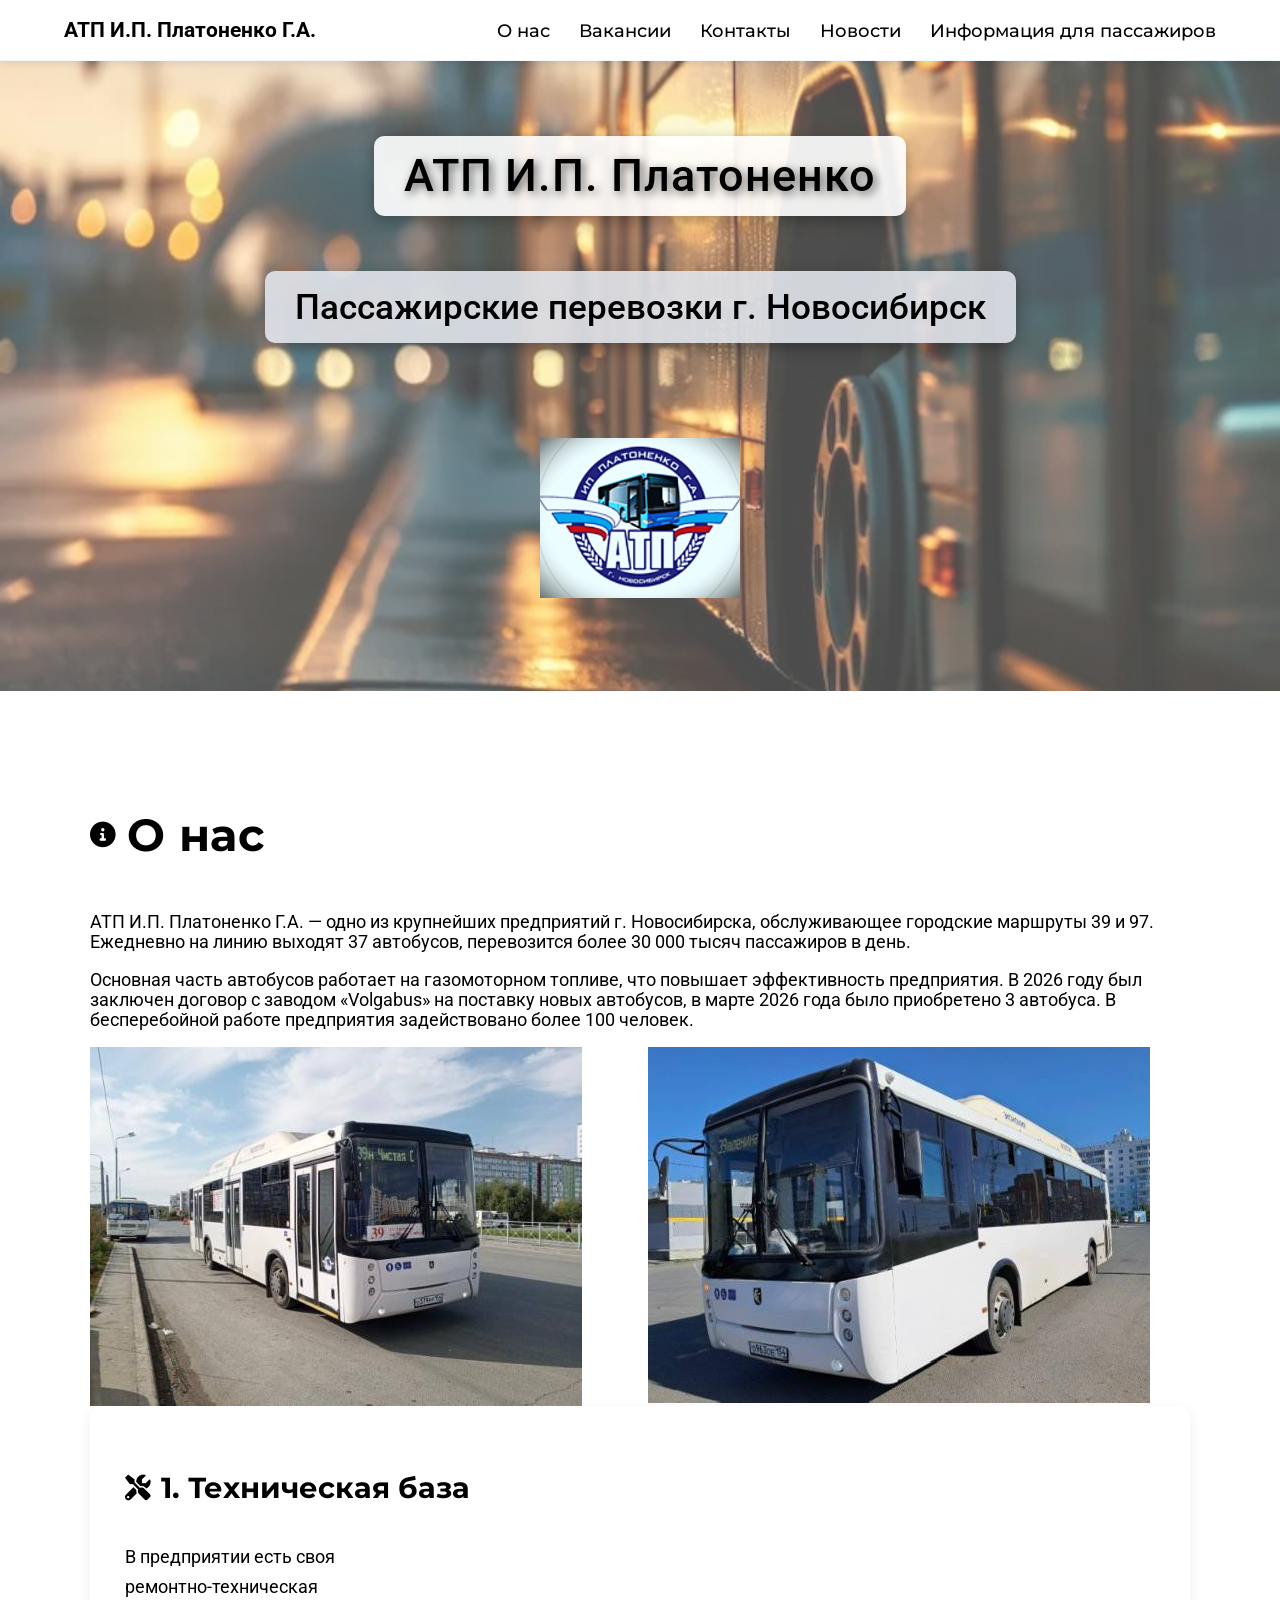
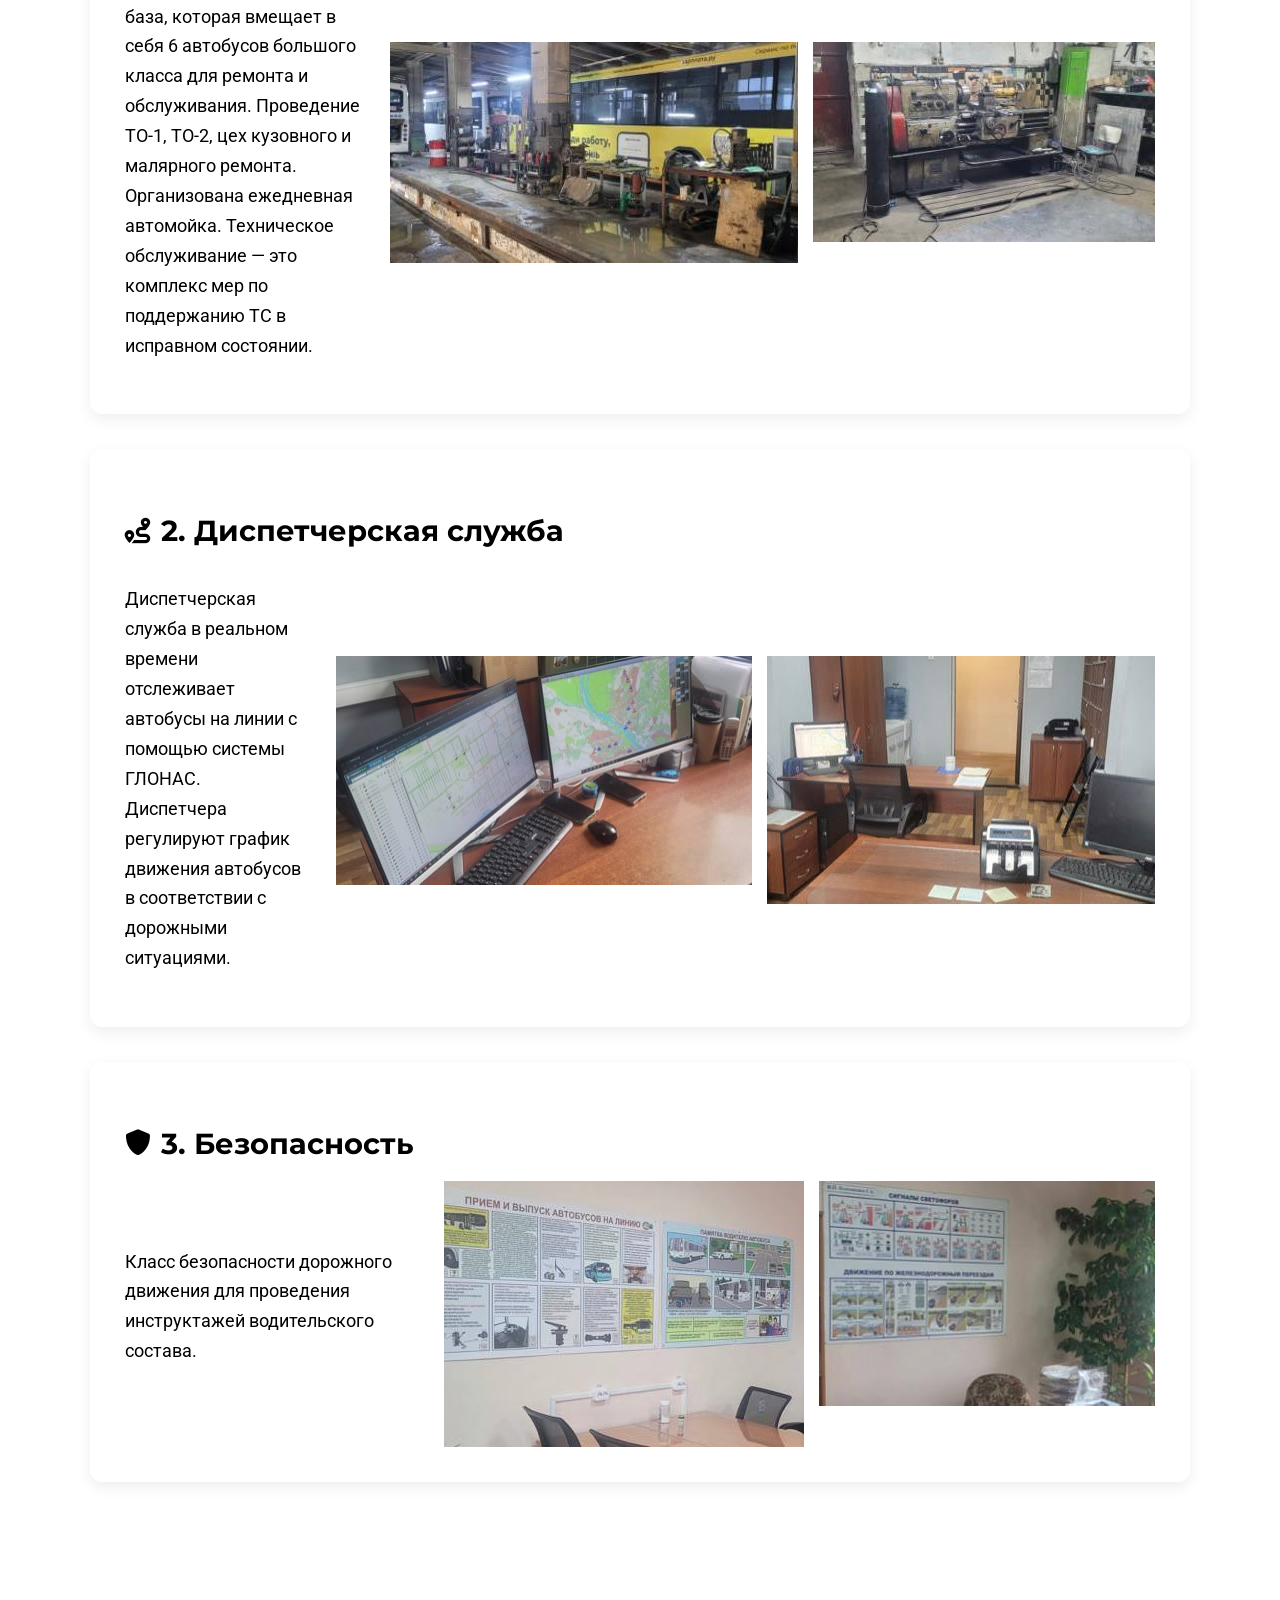
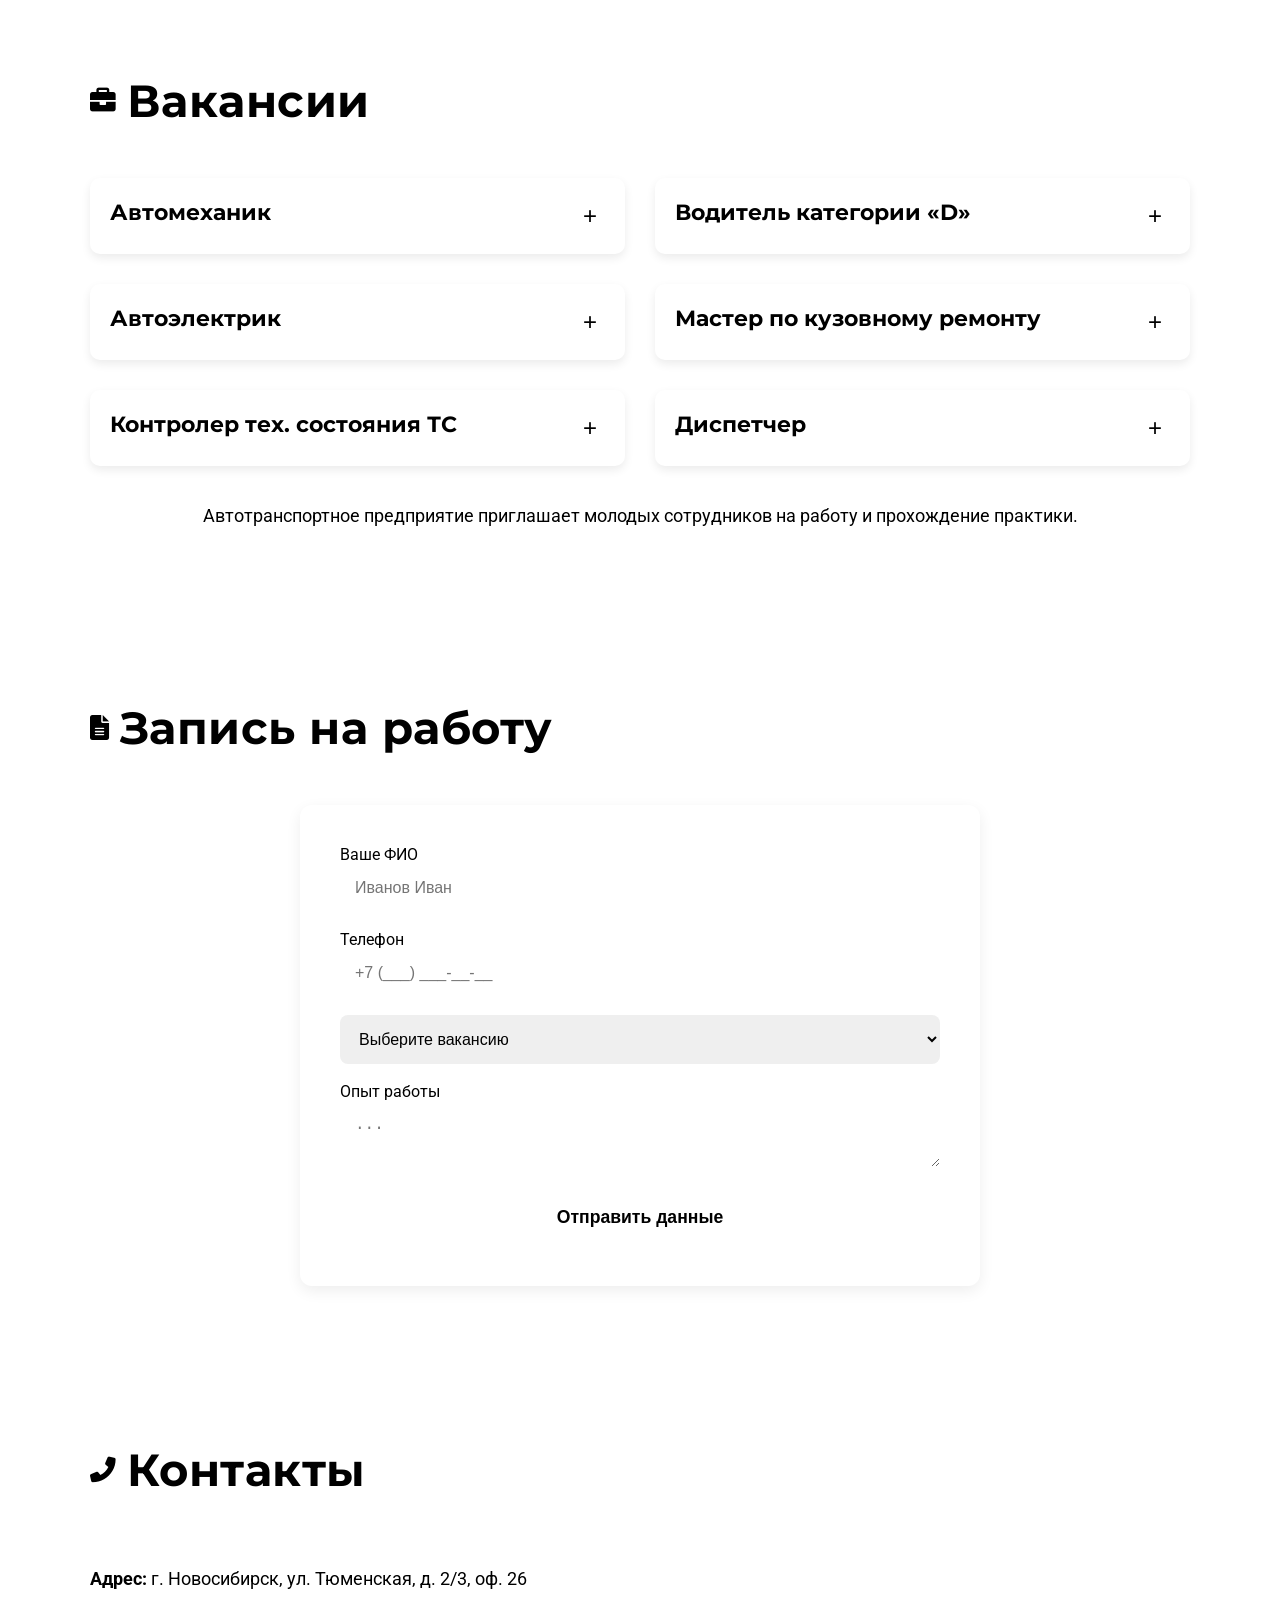
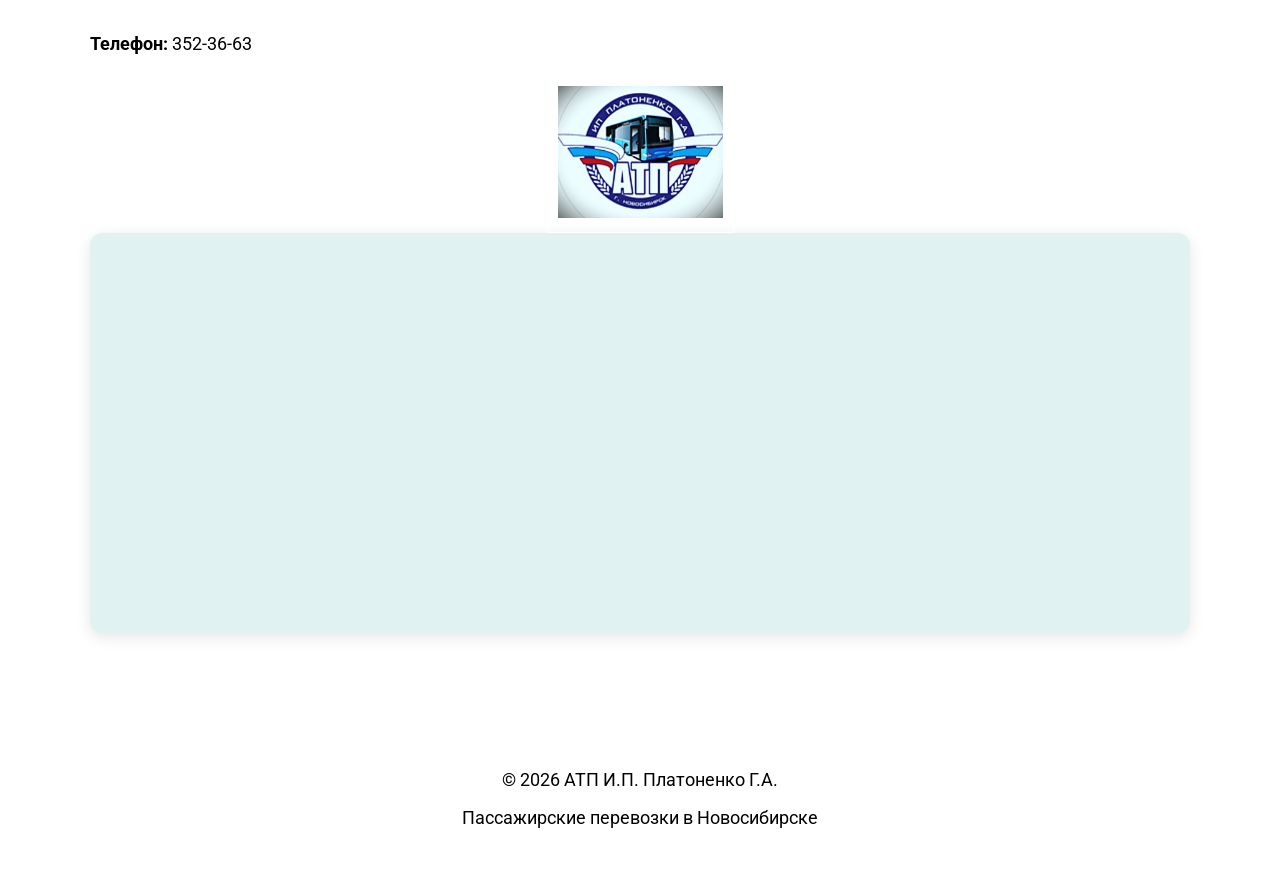
==== commit ff3a2bf0: "ee" ====
--- a/index.html
+++ b/index.html
@@ -9,7 +9,8 @@
     <meta name="description" content="АТП И.П. Платоненко Г.А. оказывает услуги пассажирских перевозок в Новосибирске. Работа на городских маршрутах 39 и 97, актуальные вакансии и новости компании.">
     
     <!-- Ключевые слова -->
-    <meta name="keywords" content="АТП Платоненко, Платоненко Г.А., автобусы Новосибирск, вакансии водитель автобуса Новосибирск, пассажирские перевозки">
+    <meta name="keywords" content="АТП Платоненко, Платоненко Г.А., автобусы Новосибирск, вакансии водитель автобуса Новосибирск, пассажирские перевозки, маршрут 39 и 97">
+
     <meta charset="UTF-8">
     <meta name="viewport" content="width=device-width, initial-scale=1.0">
     <title>АТП И.П. Платоненко Г.А. | Перевозки Новосибирск</title>
@@ -59,13 +60,6 @@
     <img src="img/avtooo.jpg" alt="Новый автобус Volgabus" class="site-img">
 </div>  
         </div>
-    </section>
-
-    <!-- О нас -->
-<section id="about" class="content-section">
-        <h2 class="section-title"><span class="icon-container"><i class="fas fa-info-circle"></i></span></h2>
-        
-        <!-- Сектор 1 -->
         <div class="sector-card">
             <h3 class="icon-container"><i class="fas fa-tools"></i> 1. Техническая база</h3>
             <div class="sector-content">
@@ -91,28 +85,19 @@
 
        <!-- Сектор 3: Безопасность -->
         <div class="sector-card">
-
-<div class="safety-section">
-    <div class="safety-info">
-            <h3 class="icon-container" style="margin-bottom: 20px;"><i class="fas fa-shield-alt"></i> Безопасность</h3>
+            <h3 class="icon-container"><i class="fas fa-shield-alt"></i>3. Безопасность</h3>
+            <div class="sector-content">
             <p class="safety-description">Класс безопасности дорожного движения для проведения инструктажей водительского состава.</p>
-        </div>
-    
-    <div class="safety-gallery">
-        <div class="safety-item">
-            <img src="img/inst.jpg" alt="Инструктаж 1" class="safety-photo">
-        </div>
-        <div class="safety-item">
-            <img src="img/instt.jpg" alt="Инструктаж 2" class="safety-photo">
-        </div>
-        <div class="safety-item">
-            <img src="img/insttt.jpg" alt="Инструктаж 3" class="safety-photo">
-        </div>
-        <div class="safety-item">
-            <img src="img/instttt.jpg" alt="Инструктаж 4" class="safety-photo">
-        </div>
-    </div>
-</div>
+        <div class="img-grid-2">
+                    <img src="img/insttt.jpg" class="site-img">
+                    <img src="img/instttt.jpg" class="site-img">
+                </div>
+            </div>
+        </div>
+    </section>
+
+    
+        
 
     <!-- Вакансии -->
     <section id="vacancies" class="content-section">
@@ -258,6 +243,7 @@
 
 <footer>
     <p>&copy; 2026 АТП И.П. Платоненко Г.А.</p>
+    <P>Пассажирские перевозки в Новосибирске</P>
 </footer>
 
 <script>
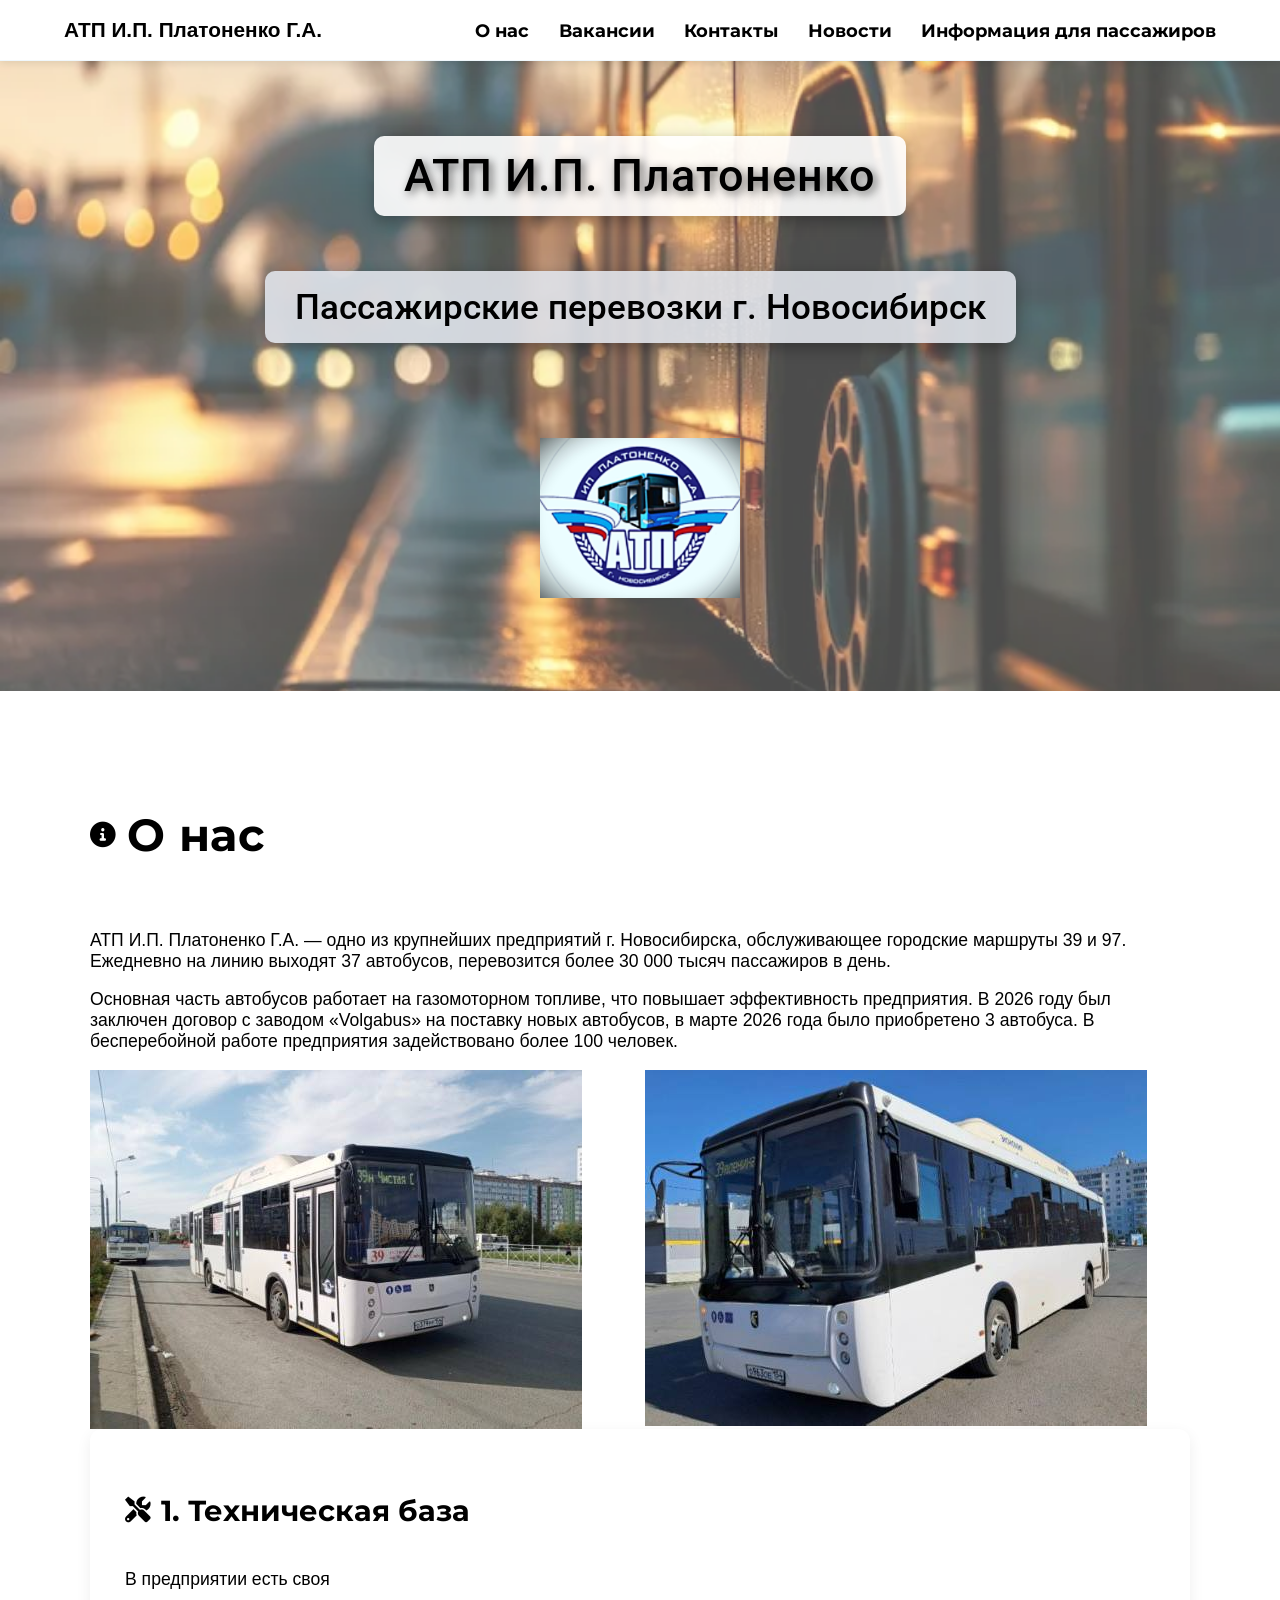
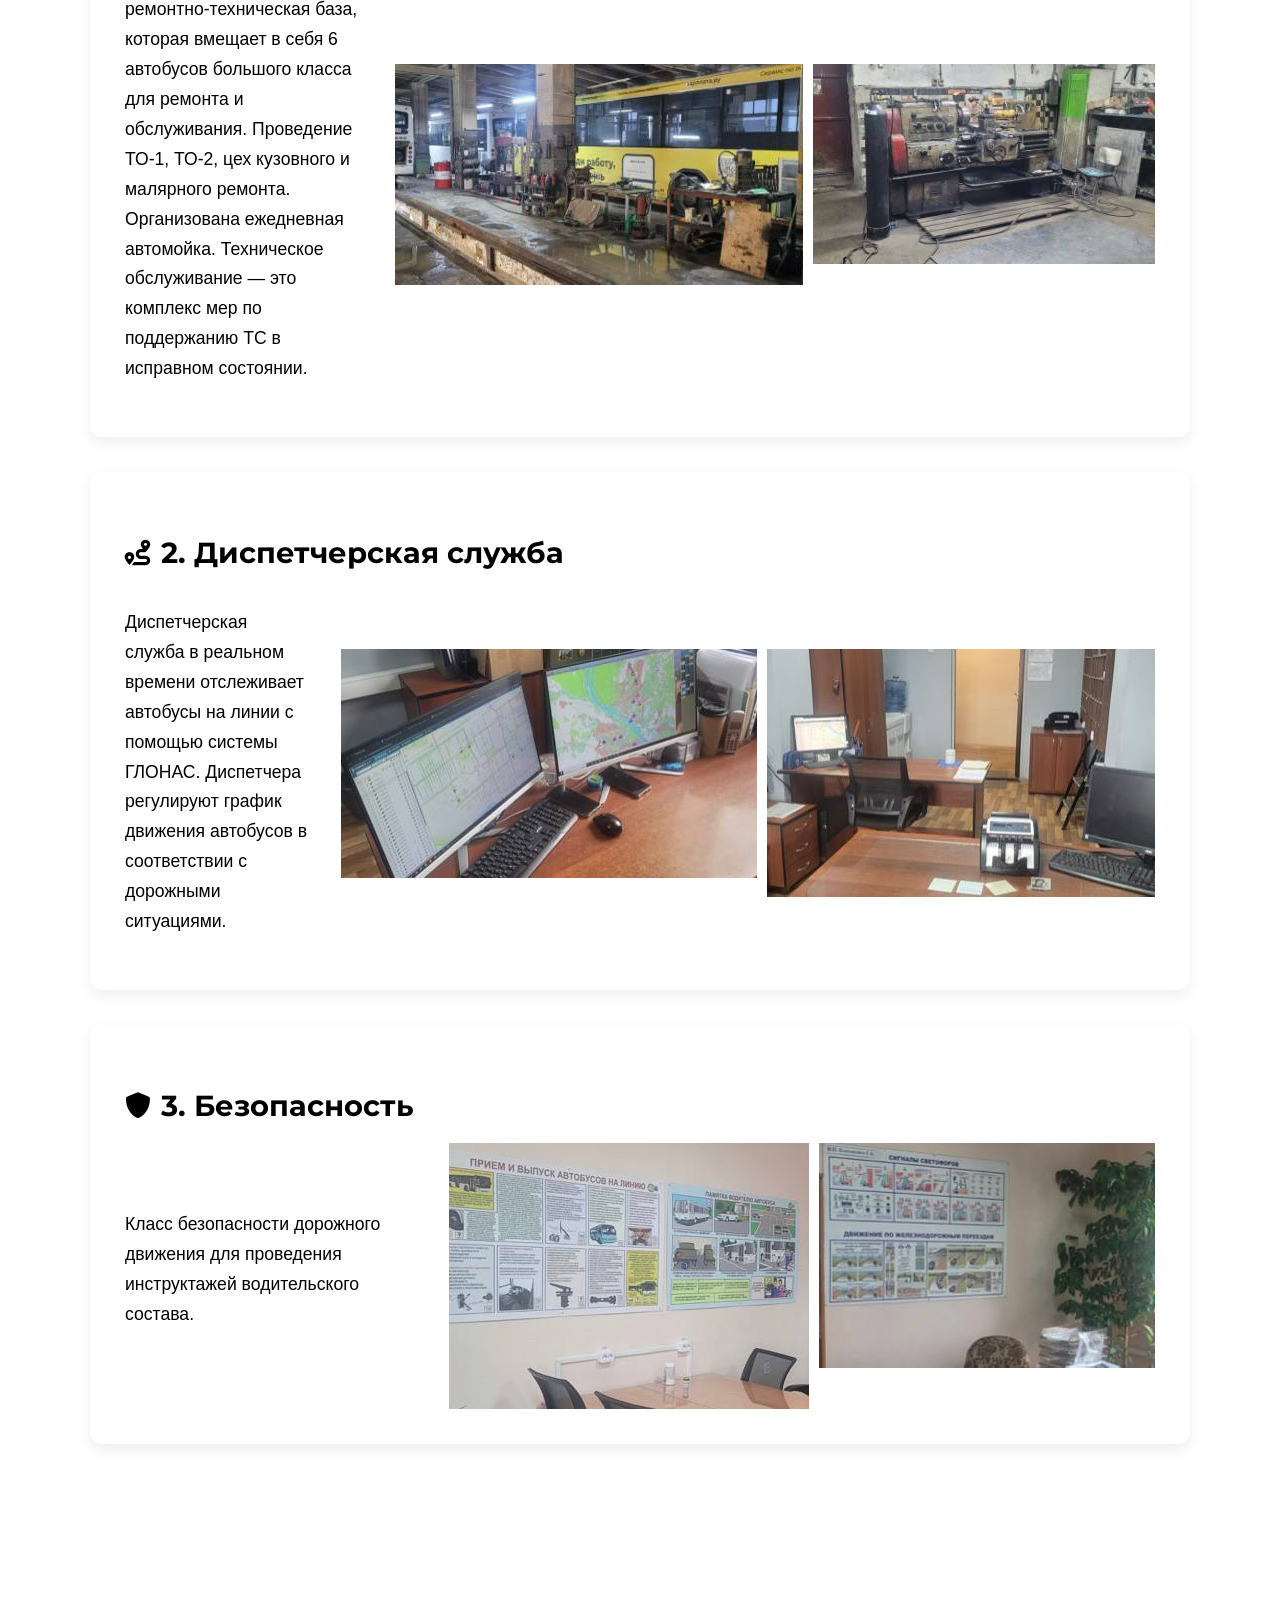
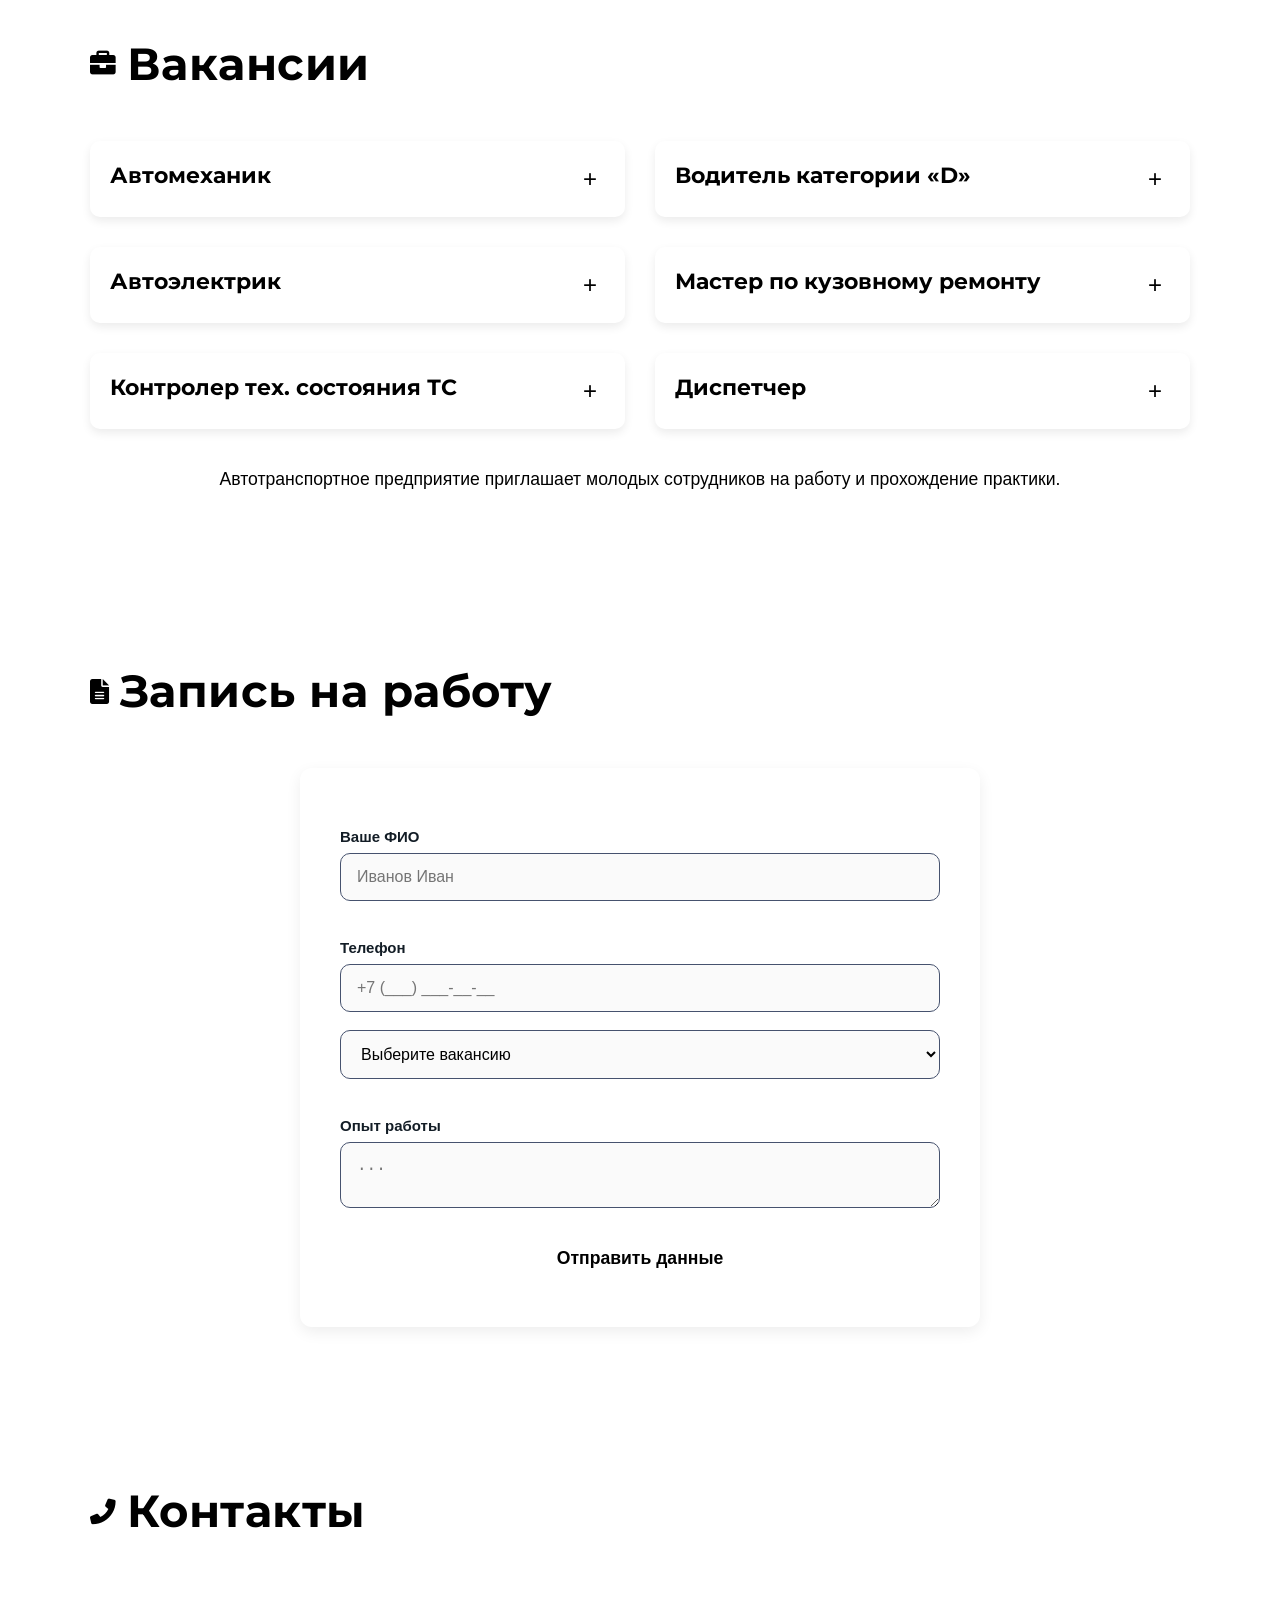
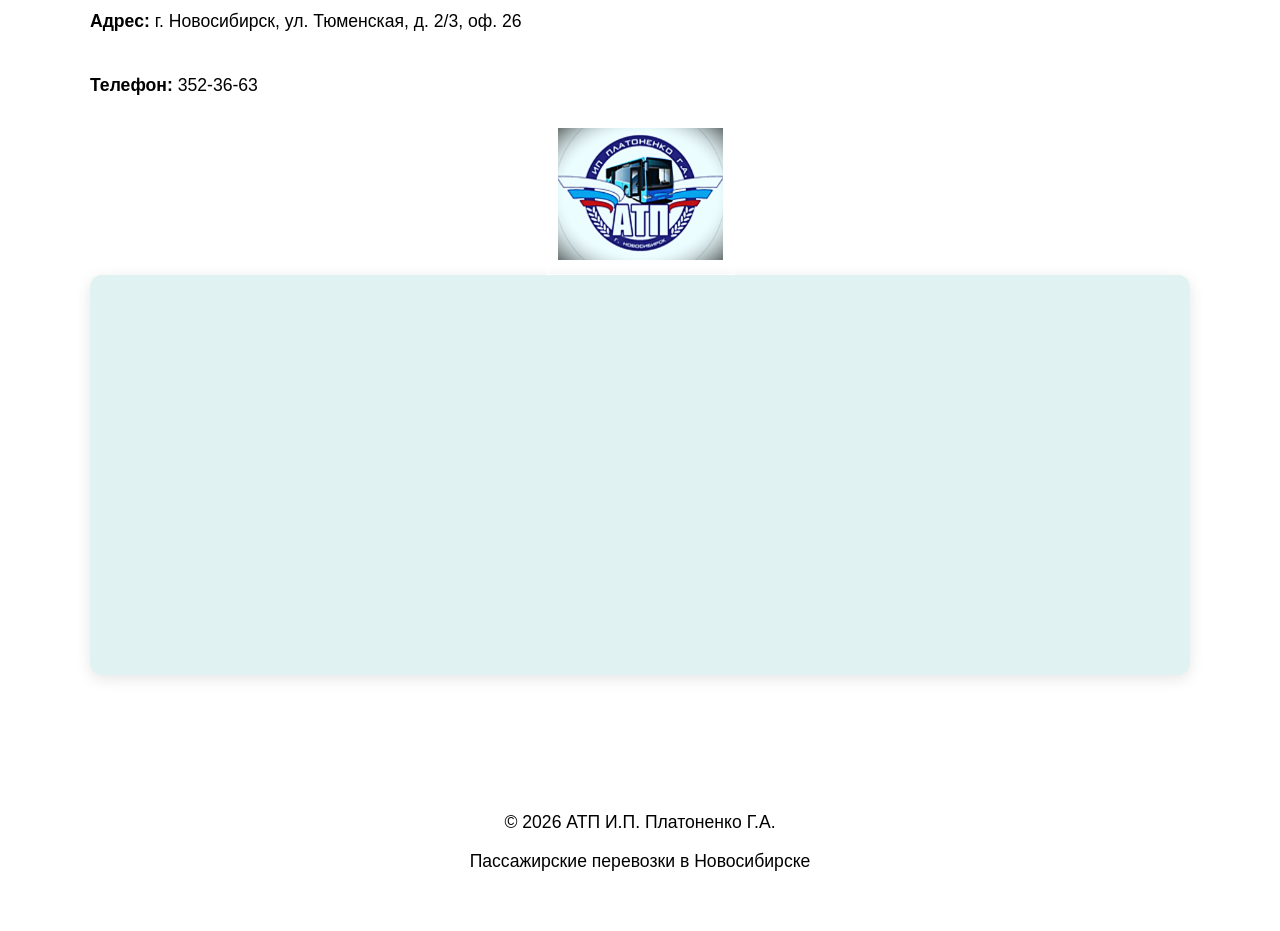
==== commit f3392012: "ee" ====
--- a/index.html
+++ b/index.html
@@ -1,6 +1,7 @@
 <!DOCTYPE html>
 <html lang="ru">
 <head>
+    <meta name="yandex-verification" content="fce45cc27a6807b0" />
     <meta charset="UTF-8">
     <!-- Заголовок, который люди увидят в Яндексе/Google -->
     <title>АТП И.П. Платоненко Г.А. — Пассажирские перевозки в Новосибирске</title>
--- a/style.css
+++ b/style.css
@@ -8,10 +8,11 @@
     --white: #ffffff; /* Чистый белый */
     --border-gray: #6f80a7f7; /* Серовато-синий для границ */
     --footer-bg: #0d426a; /* Темный фон футера */
+    
 }
 
 body {
-    font-family: 'Roboto', sans-serif;
+    font-family: 'Fira Code', sans-serif;
     background-color: var(--bg-blue); /* Светло-голубой фон */
     color: var(--text-black); /* Черный основной текст */
     margin: 0;
@@ -67,13 +68,13 @@
     margin-left: 25px;
     font-family: 'Montserrat', sans-serif; /* Используем Montserrat для навигации */
     font-size: 1.1rem;
-    font-weight: 500; /* Средняя насыщенность */
+    font-weight: 700; /* Средняя насыщенность */
     transition: color 0.3s ease;
 }
 
 header nav a:hover,
 header nav a:focus {
-    color: var(--accent-blue); /* Цвет при наведении */
+    color: var(--text-black); /* Цвет при наведении */
     outline: none; /* Убираем стандартную обводку */
 }
 
@@ -158,6 +159,8 @@
     display: inline-block; /* Облегает текст */
     max-width: 80%;
 }
+
+
 .emblem-box {
     width: 200px;
     height: 200px;
@@ -186,22 +189,24 @@
 }
 
 .section-title {
-    font-family: 'Montserrat', sans-serif; /* Montserrat для заголовков */
+    font-family: 'Montserrat', sans-serif;
     font-size: 2.8rem;
     font-weight: 700;
     color: var(--dark-blue);
-    text-align: center;
+    
+    /* Линия подчеркивания */
     border-bottom: 3px solid var(--accent-blue);
-    display: inline-block;
     padding-bottom: 10px;
+    
+    /* Центрирование */
+    display: inline-block; /* Позволяет ширине сжаться до размера текста */
     margin-bottom: 40px;
-    width: auto;
-    min-width: 200px;
-    margin-left: auto;
-    margin-right: auto;
-    display: block; /* Чтобы margin auto сработало */
     letter-spacing: 0.5px;
-}
+    
+    /* Убираем лишние margin-left/right auto, так как они не работают с inline-block */
+}
+
+
 
 /* Карточки и сетки */
 .sector-card {
@@ -252,8 +257,8 @@
 
 .img-grid-2 {
     display: grid;
-    grid-template-columns: 1fr 1fr;
-    gap: 15px;
+    grid-template-columns: 1fr 1fr ;
+    gap: 10px;
 }
 
 .img-grid-4 {
@@ -354,7 +359,7 @@
 .application-form textarea {
     padding: 15px;
     border-radius: 8px;
-    border: 1px solid var(--border-gray);
+    border: 1px solid var(--footer-bg);
     font-size: 1rem;
     width: 100%; /* Добавлено для адаптивности */
     box-sizing: border-box; /* Добавлено для адаптивности */
@@ -755,3 +760,30 @@
 }
 
 
+/* Названия полей: жирные и над рамкой */
+label {
+    display: block !important;
+    font-weight: 700 !important; /* Жирный */
+    font-size: 15px !important;
+    color: #131d26 !important;
+    margin-bottom: 8px !important;
+    margin-top: 20px !important;
+    text-align: left !important;
+}
+
+/* Рамки ввода */
+input[type="text"], 
+input[type="tel"], 
+input[type="email"], 
+select, 
+textarea {
+    width: 100% !important;
+    padding: 14px 16px !important;
+    border: 1.5px solid #46526e !important; /* Светлая рамка как на фото */
+    border-radius: 10px !important; /* Скругление как на фото */
+    font-size: 16px !important;
+    background-color: #fafafa !important;
+    box-sizing: border-box !important;
+    transition: border-color 0.2s !important;
+}
+
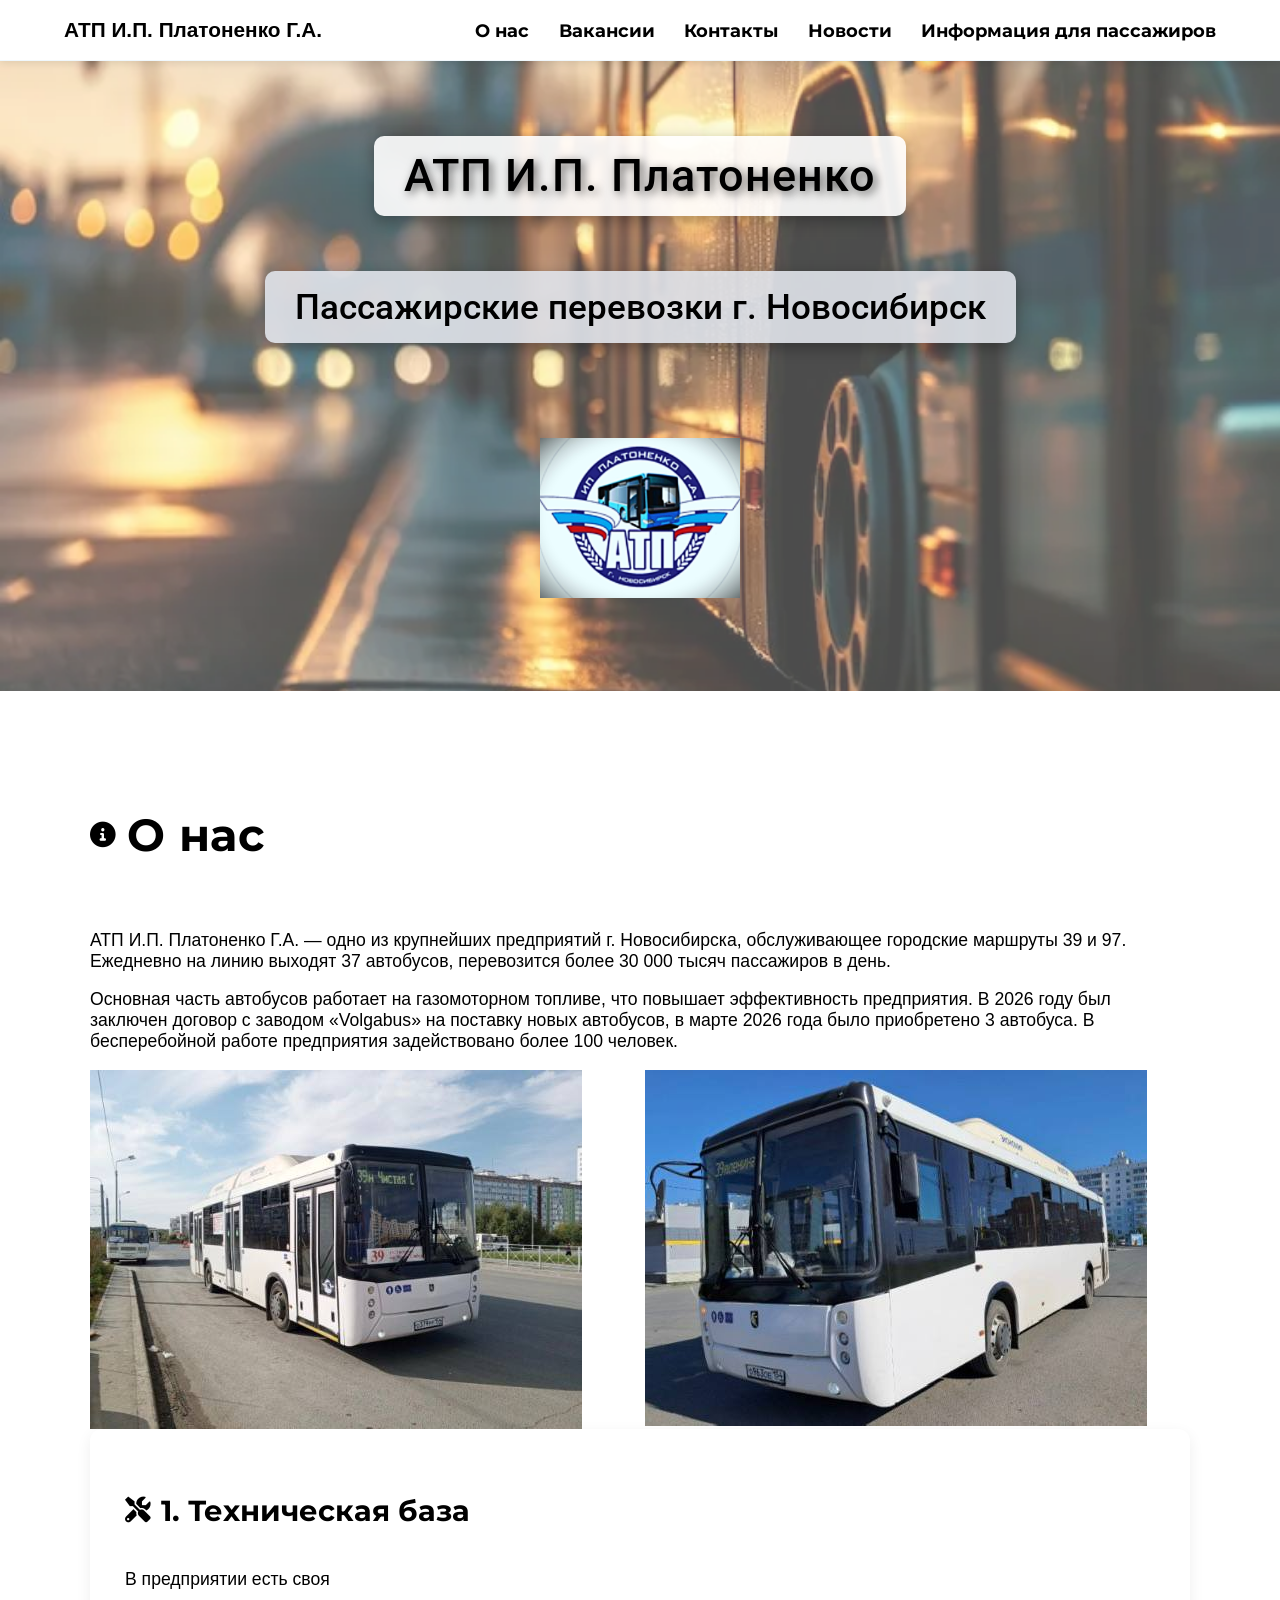
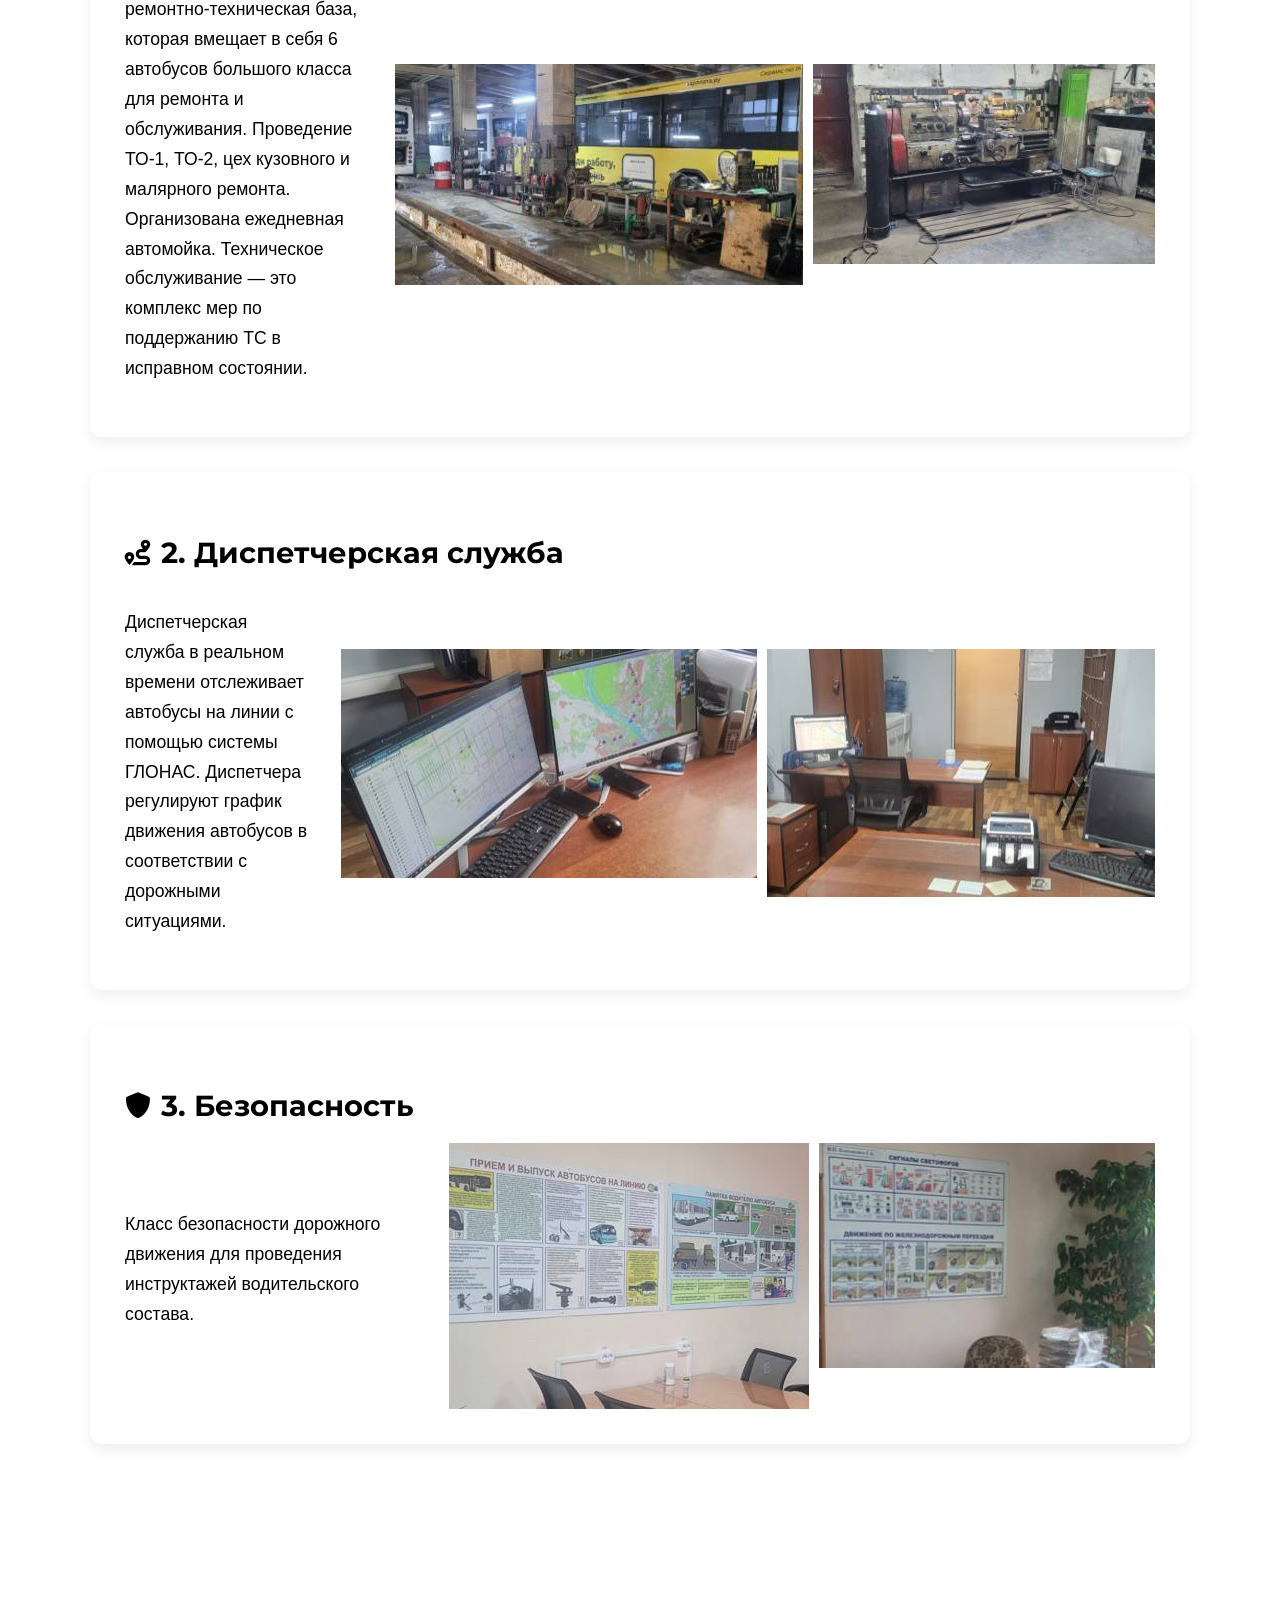
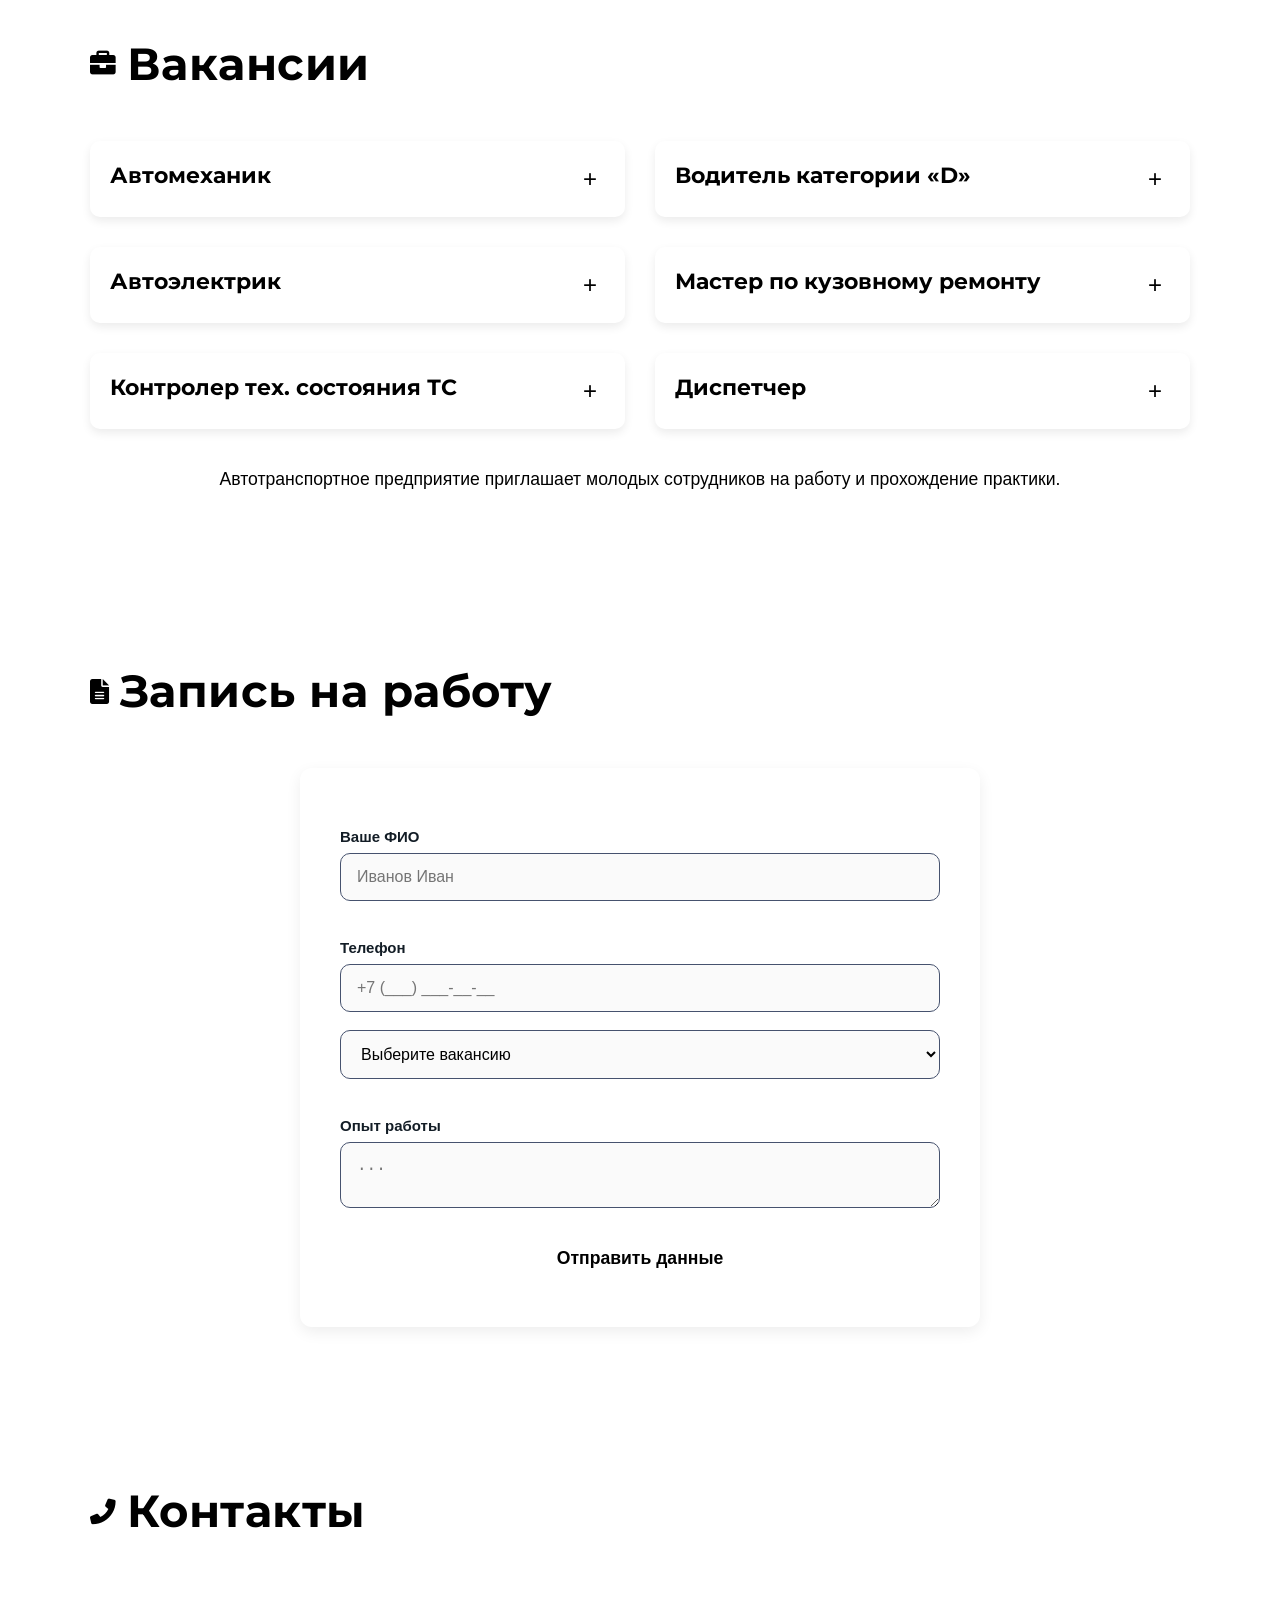
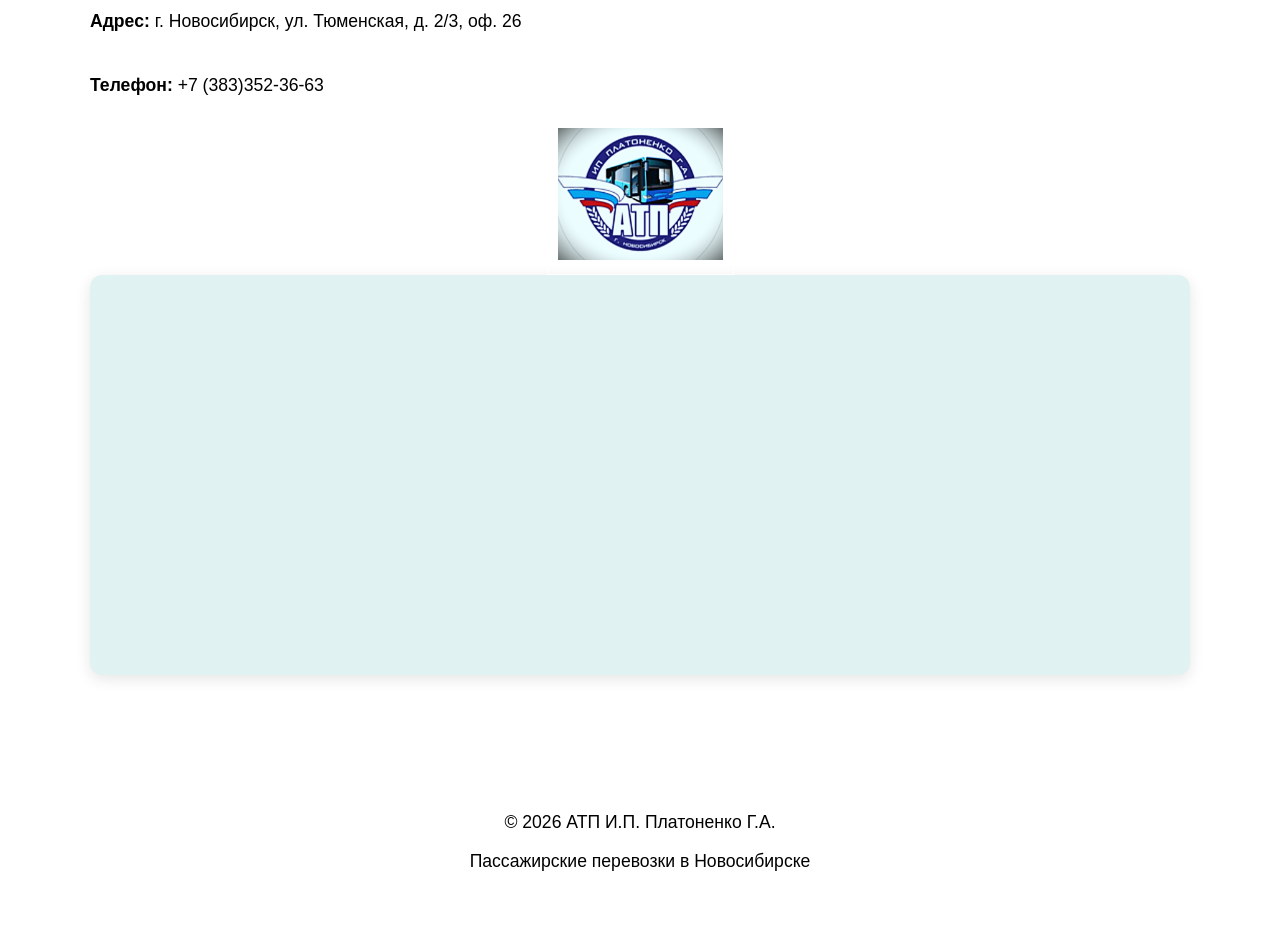
==== commit 9e35b0bb: "е" ====
--- a/index.html
+++ b/index.html
@@ -220,7 +220,7 @@
         
     <div class="contact-text">
     <p><strong>Адрес:</strong> г. Новосибирск, ул. Тюменская, д. 2/3, оф. 26</p>
-    <p><strong>Телефон:</strong> 352-36-63</p>
+    <p><strong>Телефон:</strong> +7 (383)352-36-63</p>
     
    <!-- Простой блок для маленького логотипа -->
     <div style="border: 1px solid #ffffff; padding: 10px; width: 15%; margin: 0 auto;">
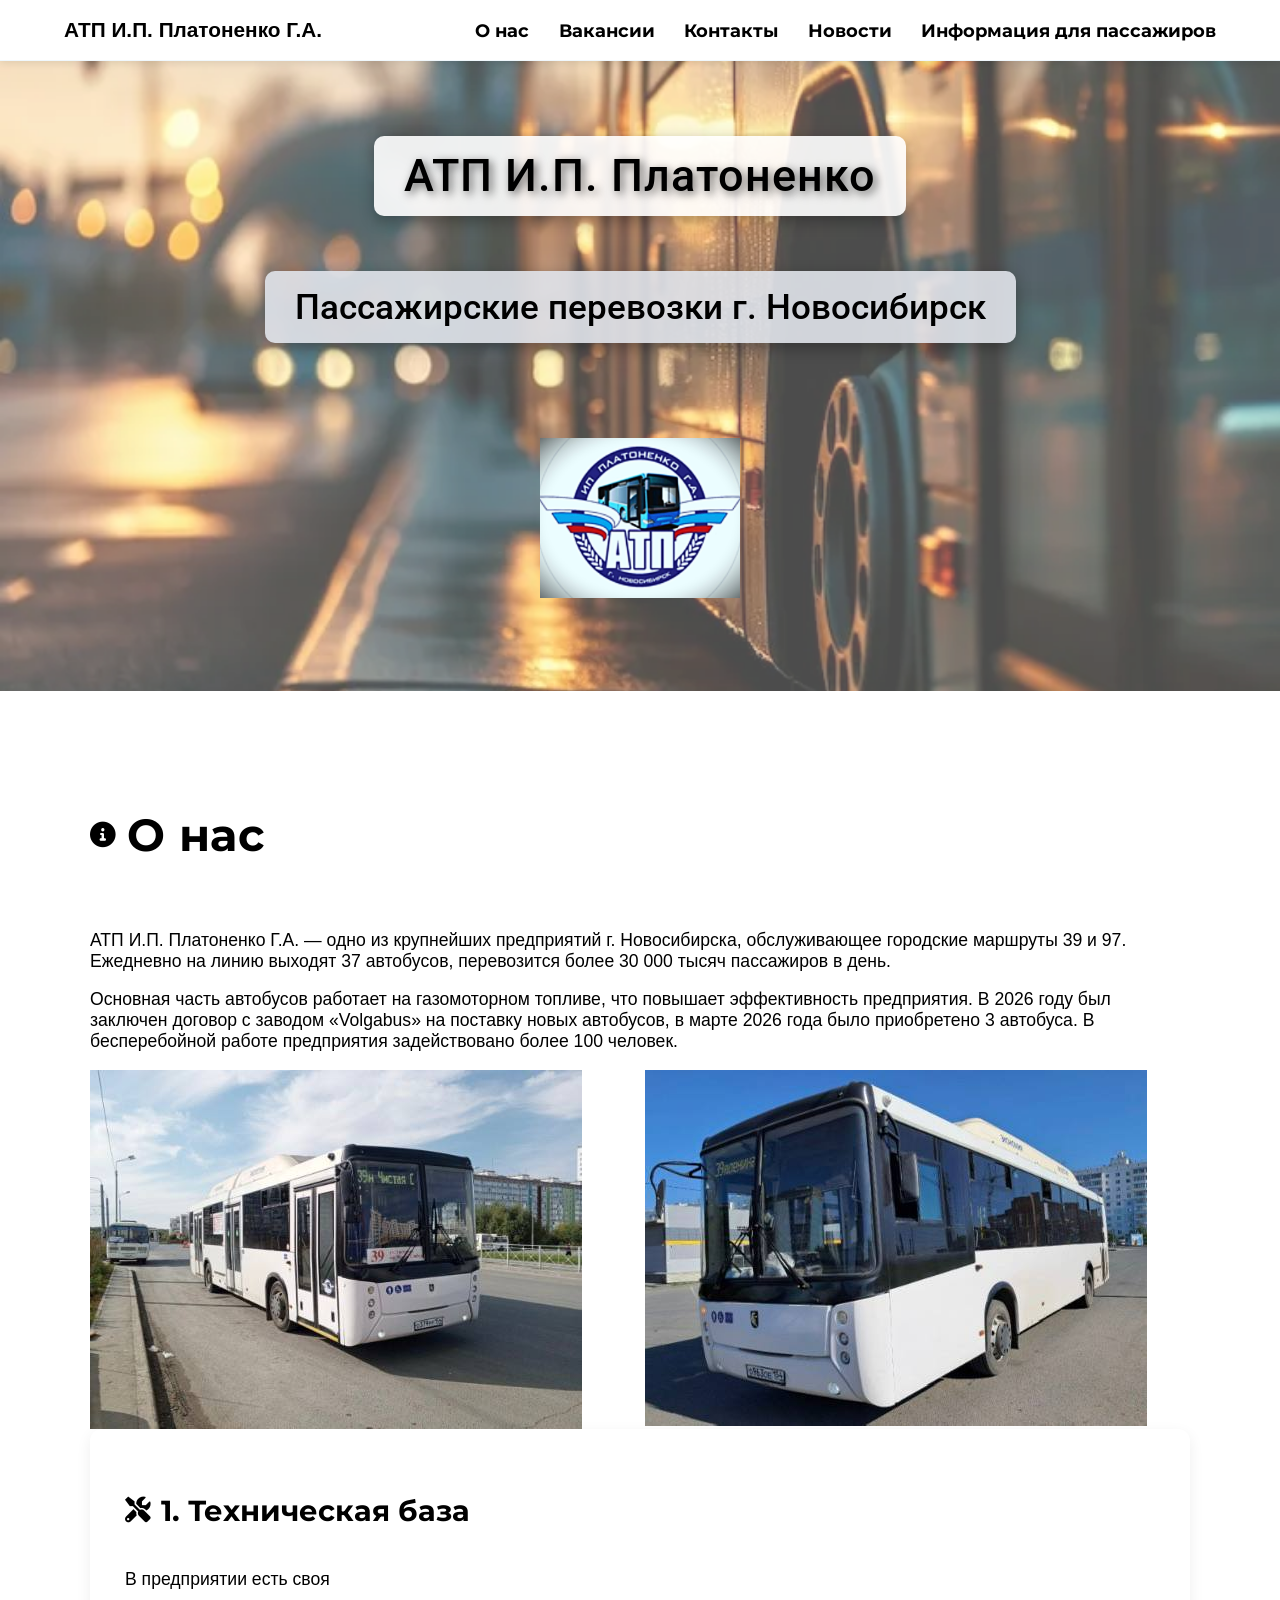
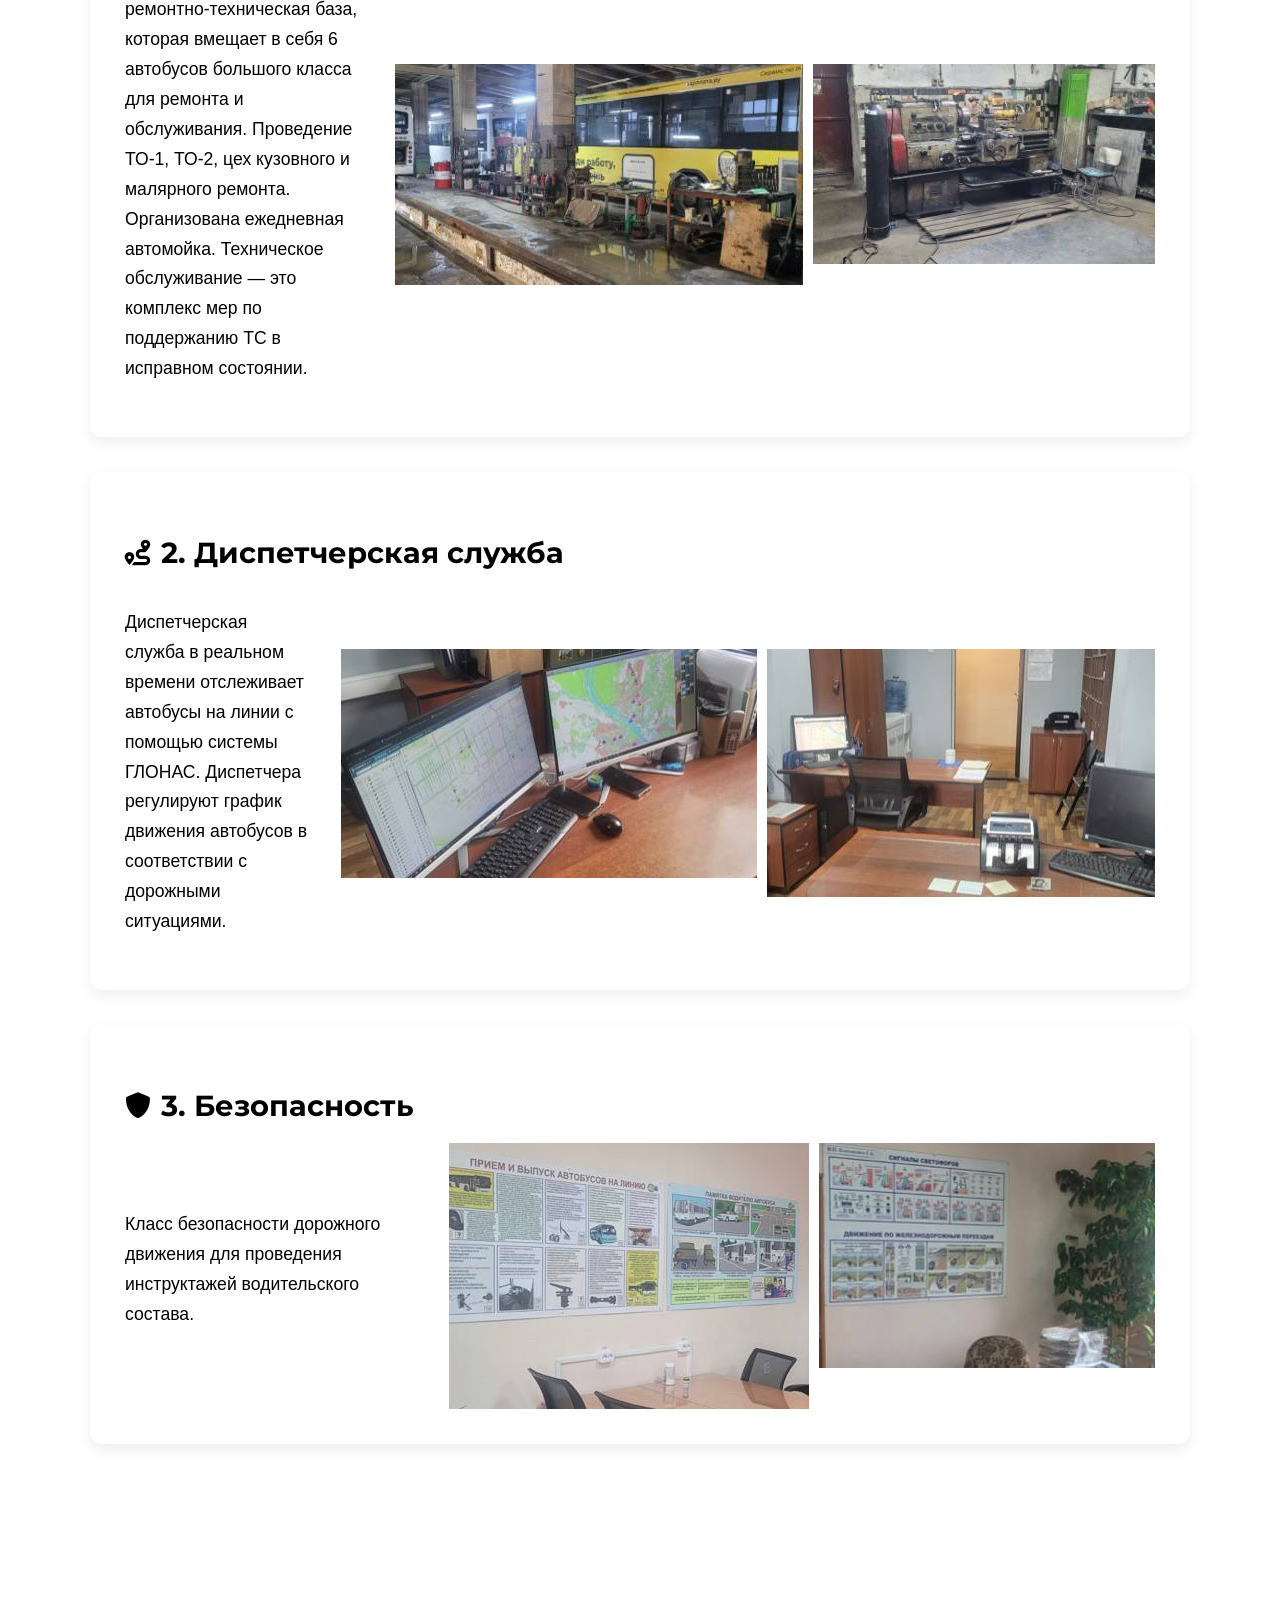
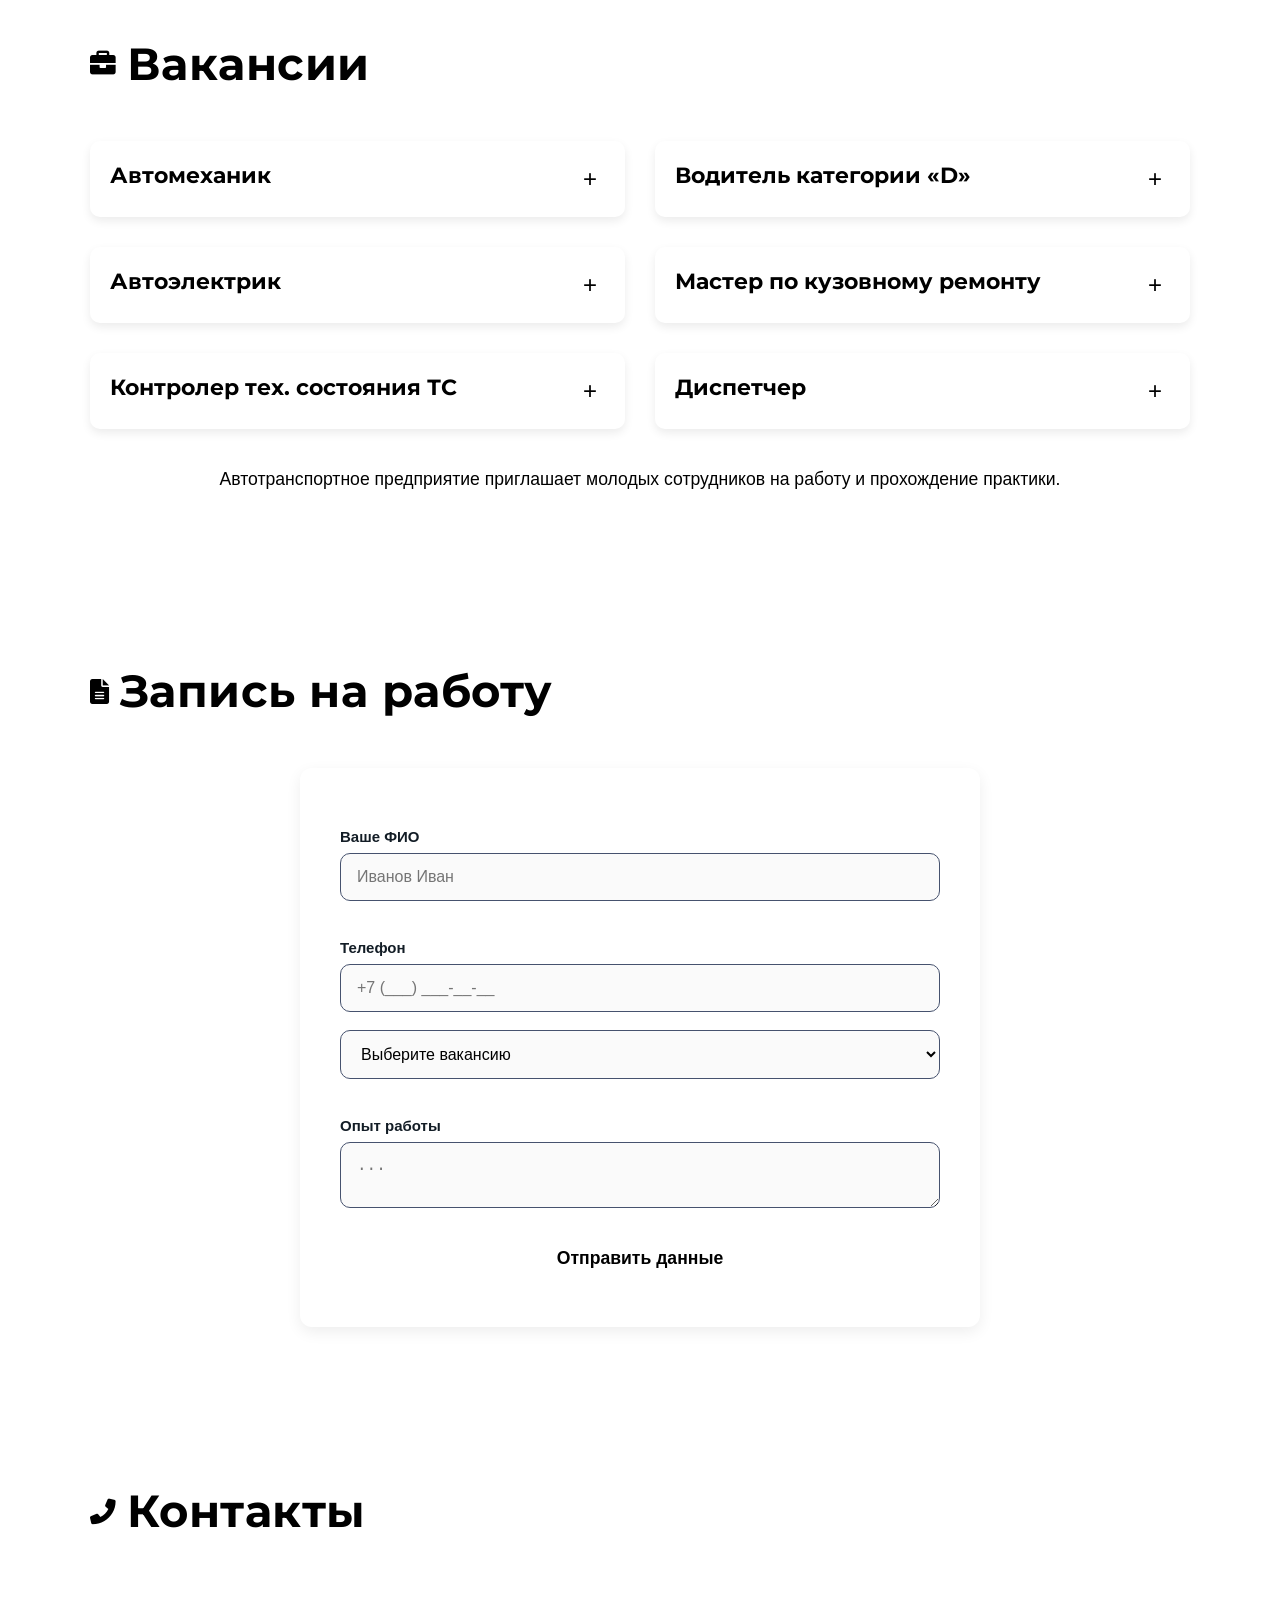
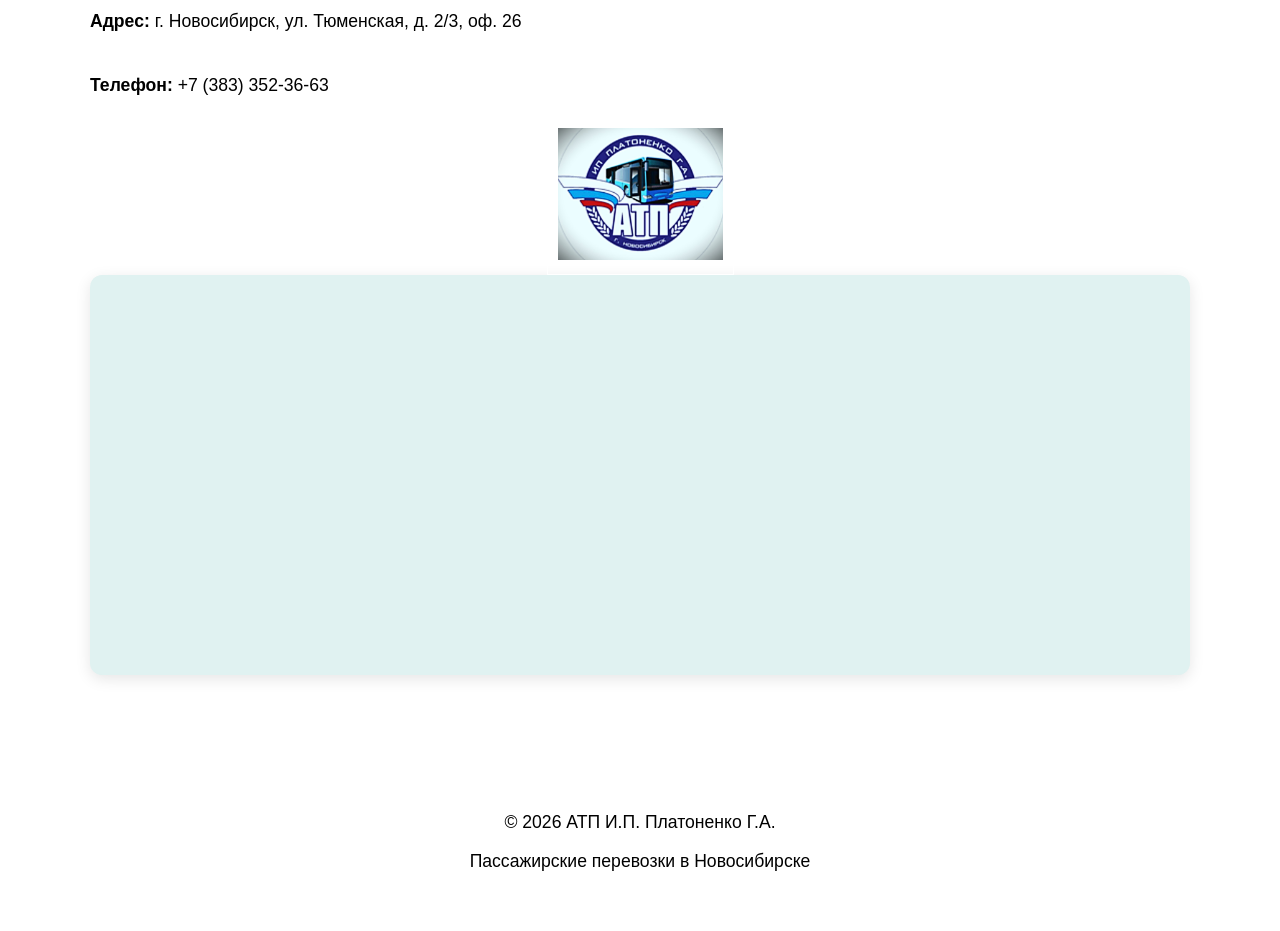
==== commit 0fef363e: "Fix HTML encoding issues in index.html" ====
--- a/index.html
+++ b/index.html
@@ -220,7 +220,7 @@
         
     <div class="contact-text">
     <p><strong>Адрес:</strong> г. Новосибирск, ул. Тюменская, д. 2/3, оф. 26</p>
-    <p><strong>Телефон:</strong> +7 (383)352-36-63</p>
+    <p><strong>Телефон:</strong> +7 (383) 352-36-63</p>
     
    <!-- Простой блок для маленького логотипа -->
     <div style="border: 1px solid #ffffff; padding: 10px; width: 15%; margin: 0 auto;">
